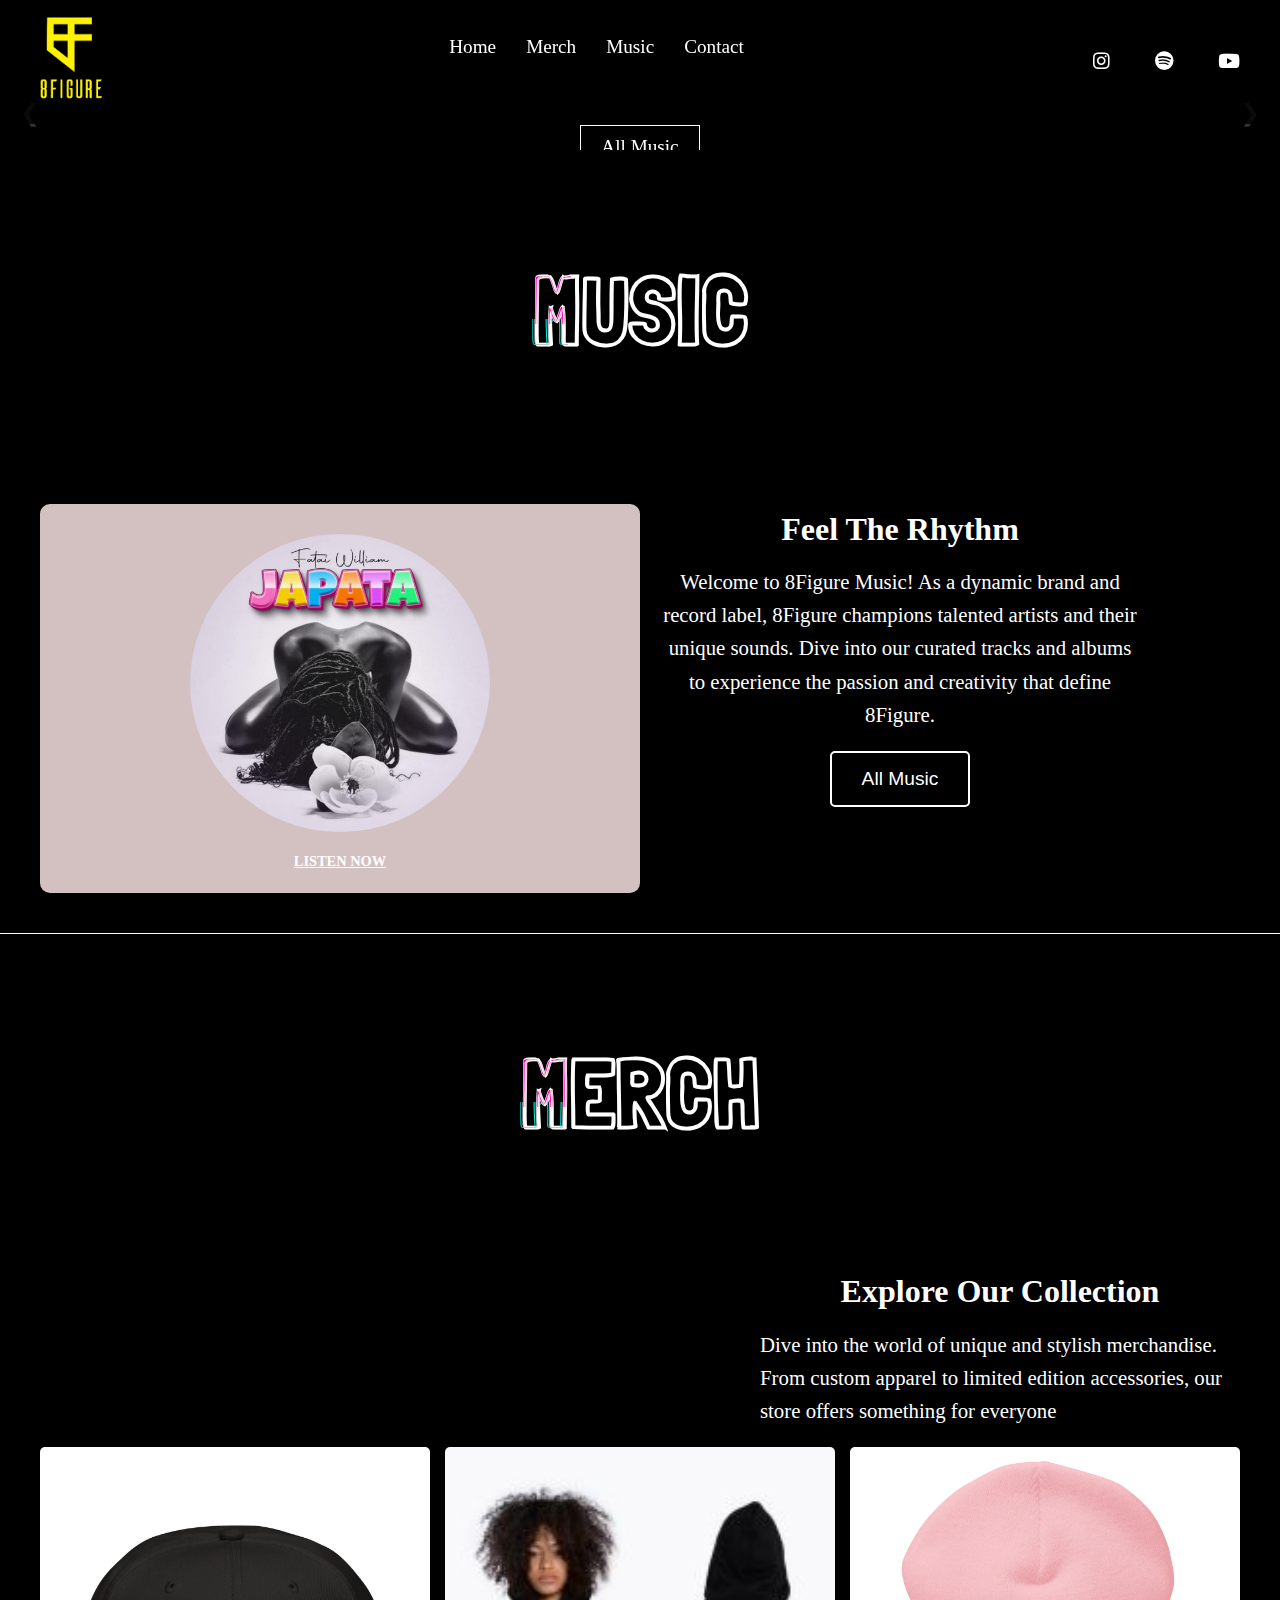
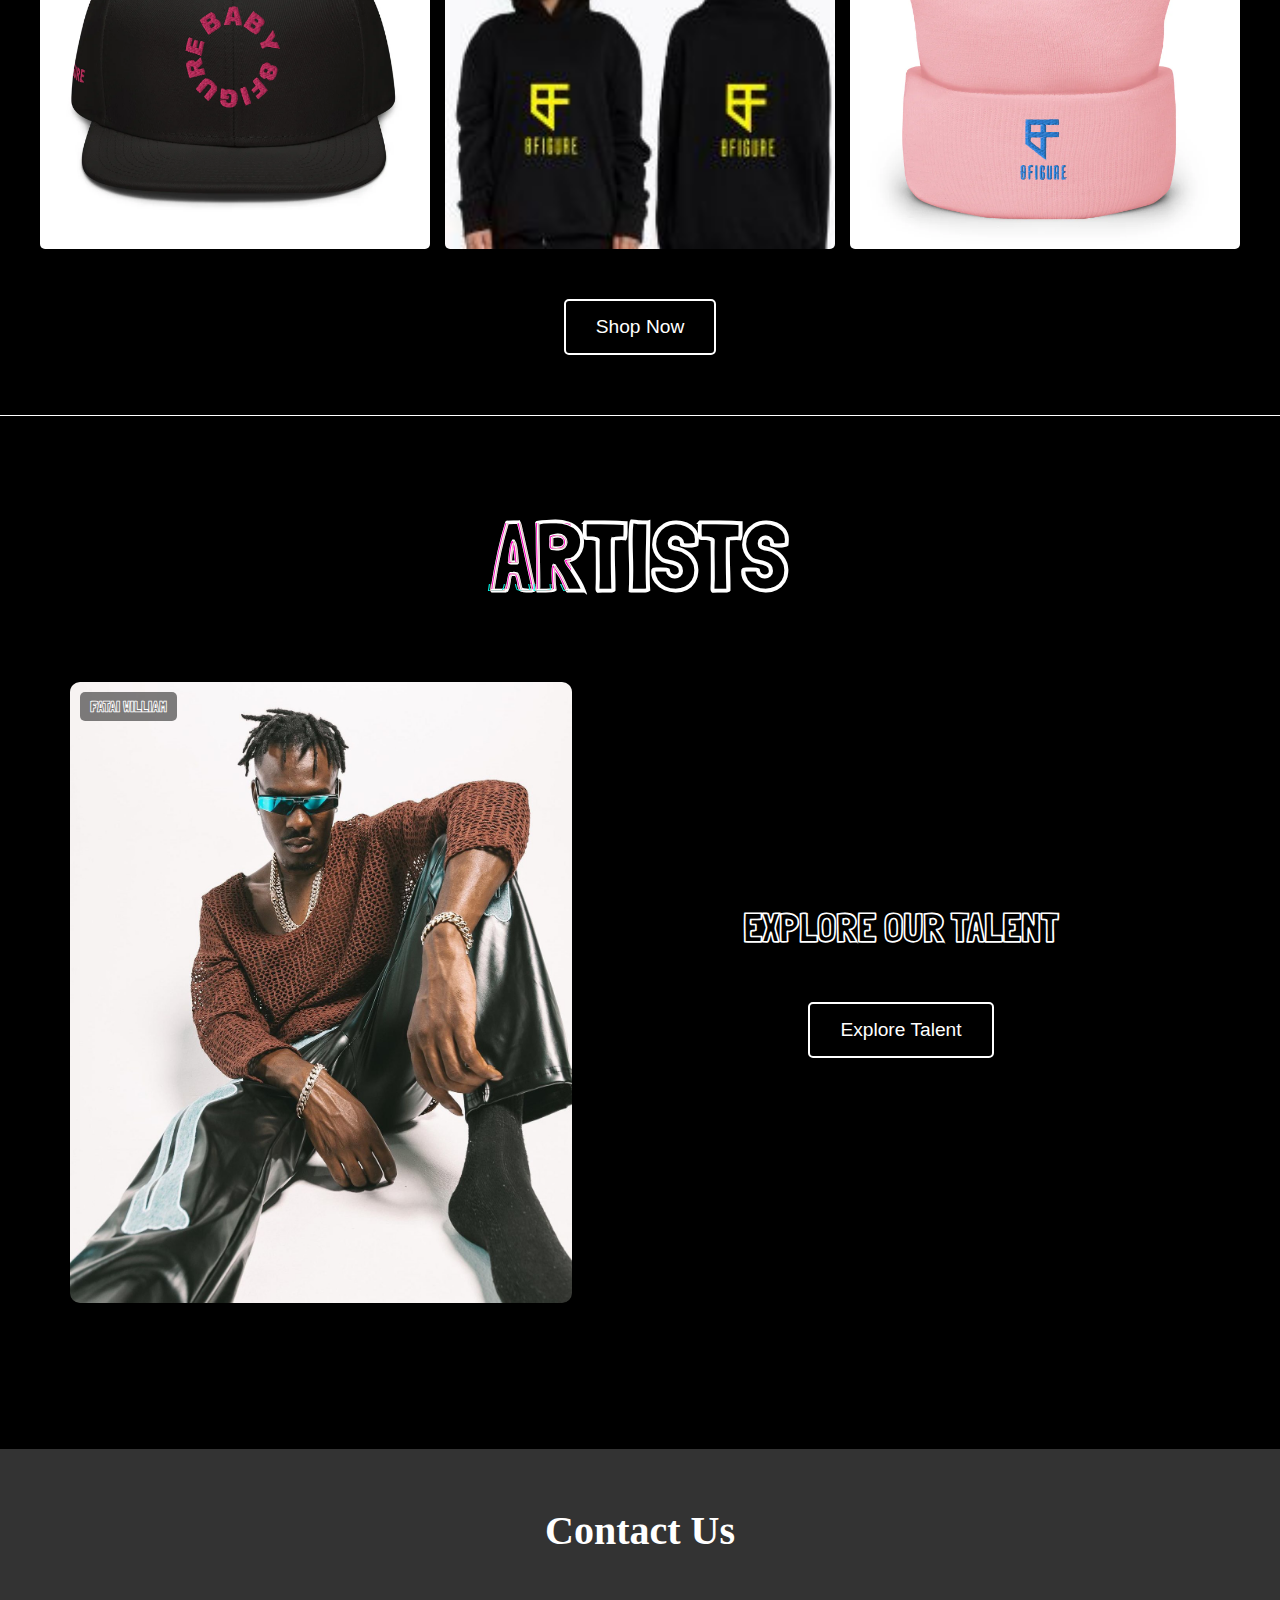
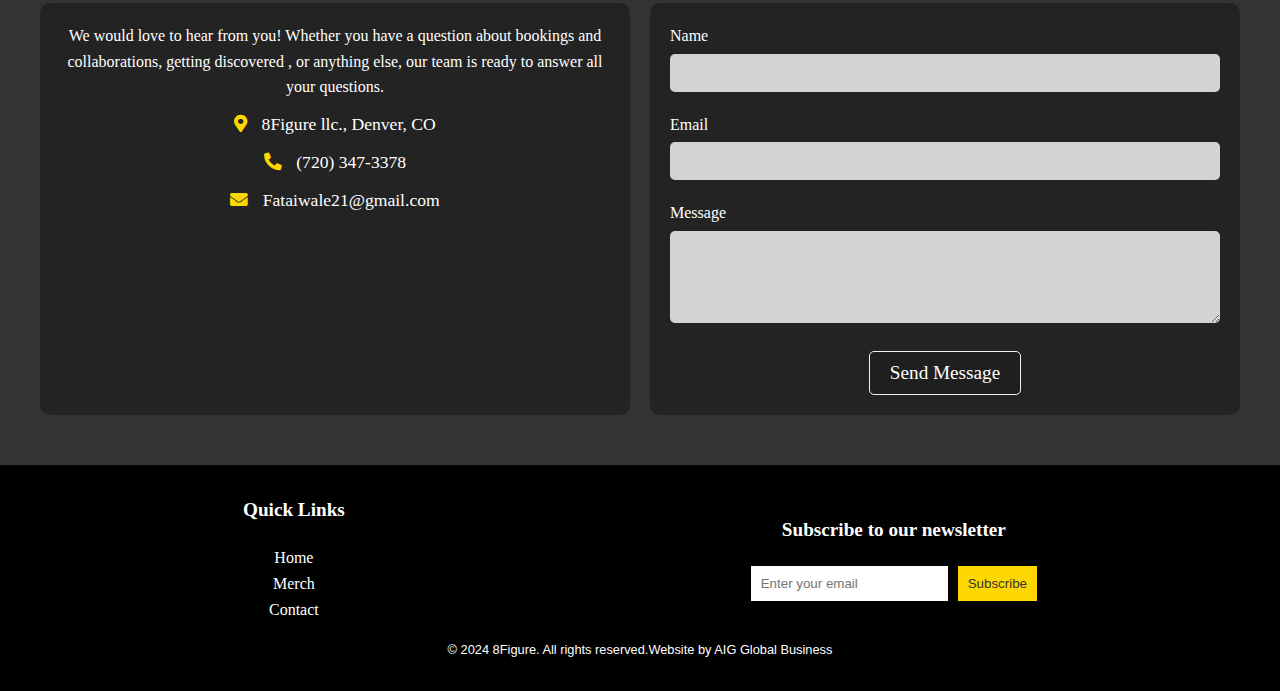
==== index.html @ 9a34e70b "change music item color" ====
<!DOCTYPE html>
<html lang="en">
<head>
    <meta charset="UTF-8">
    <meta name="viewport" content="width=device-width, initial-scale=1.0">
    <title>8Figure - Home</title>
    <link rel="stylesheet" href="https://cdnjs.cloudflare.com/ajax/libs/font-awesome/5.15.2/css/all.min.css"/>
    <link href="https://fonts.googleapis.com/css2?family=Londrina+Outline&display=swap" rel="stylesheet">

    <link rel="stylesheet" href="styles.css">
</head>
<body>
    <nav>
        <div class="logo">
            <img src="images/8 Figure_2nd Alternative Logo Vertical (Full).png" alt="8 Figure Logo">
        </div>
        <div class="openMenu" id="hamburger"><i class="fa fa-bars"></i></div>
        <ul class="mainMenu" id="nav-links">
            <li><a href="index.html">Home</a></li>
            <li><a href="https://8figuremerch.myshopify.com/">Merch</a></li>
            <li><a href="music.html">Music</a></li>
            <li><a href="#contact">Contact</a></li>
            <div class="closeMenu"><i class="fa fa-times"></i></div>
        </ul>
        <div class="social-icons">
            <a href="https://www.instagram.com/fataiwilliam/"><i class="fab fa-instagram"></i></a>
            <a href="https://open.spotify.com/artist/3qEkIPqShQZl3onm6eQwQH?si=Y4eeMEcQRDyzdEx_ZM0leg" target="_blank" title="Spotify"><i class="fab fa-spotify"></i></a>
            <a href="http://www.youtube.com/@fataiwilliam"><i class="fab fa-youtube"></i></a>
        </div>
    </nav>
    <Section id="carousel" >
        <div class="carousel">
            <div class="carousel-container">
                    <div class="carousel-slide">
                        <video autoplay loop muted playsinline>
                            <source src="images/Scriptfromago.mp4" type="video/mp4">
                            Your browser does not support the video tag.
                        </video>
                        <button class="action-btn"><a href="music.html">All Music</a> </button>
                    </div>
                <div class="carousel-slide">
                    <video autoplay loop muted playsinline>
                        <source src="images/Untitled video - Made with Clipchamp (5).mp4" type="video/mp4">
                        Your browser does not support the video tag.
                    </video>
                        <button class="action-btn"><a href="https://youtu.be/TqZQOqqexv0?si=0z_fxgLKIptgtbCY">Latest Hit</a></button>
                </div>
                <div class="carousel-slide">
                    <video autoplay loop muted playsinline>
                        <source src="images/japata.mp4" type="video/mp4">
                        Your browser does not support the video tag.
                    </video>
                        <button class="action-btn"><a href="https://youtu.be/DX9G54GTHCI?si=cDpNFeTnRbxmRZPm">People's Choice</a> </button> <!-- Example action button -->
                </div>
        </div>
        <button class="prev">&#10094;</button> <!-- Unicode for left arrow -->
        <button class="next">&#10095;</button> <!-- Unicode for right arrow -->
</Section>
<section id="music-preview" class="music-preview">
    <div class="glitch-con">
        <div class="glitch" data-text="Music">
            <h2 class="section-title">Music</h2>
        </div>
    </div>
    <div class="music-grid">
        <div class="music-item">
            <a href="https://ampl.ink/NG8BB" target="_blank">
                <img src="images/Japata-cover.png" alt="Cover 1">
            </a>
            <a href="https://ampl.ink/NG8BB" target="_blank">LISTEN NOW</a>
        </div>
        <div class="merch-text">
            <h2>Feel The Rhythm</h2>
            <p>Welcome to 8Figure Music! As a dynamic brand and record label, 8Figure champions talented artists and their unique sounds. Dive into our curated tracks and albums to experience the passion and creativity that define 8Figure. </p>
            <a href="https://linktr.ee/fataiwilliam"><button class="shop-btn">All Music</button></a>
        </div>
    </div>
</section>
<hr>
<section id="merch-preview" class="merch-preview">
    <div class="glitch-con">
        <div class="glitch" data-text="Merch">
            <h2 class="section-title">Merch</h2>
        </div>
    </div>
    <div class="merch-container">
        <div class="merch-video">
            <video src="images/8figure MErch (3).mp4" autoplay loop muted playsinline type="video/mp4" ></video>
        </div>
        <div class="merch-text">
            <h2> Explore Our Collection</h2>
            <p>Dive into the world of unique and stylish merchandise. From custom apparel to limited edition accessories, our store offers something for everyone</p>
            
        </div>
        <div class="merch-samples">
            <div class="merchsamples-container">
                <img src="images/Screenshot (1204).png" alt="">
                <img src="images//merch-cover2.jpg" alt="">
                <img src="images/Screenshot (1206).png" alt="">
            </div>
            <a href="https://8figuremerch.myshopify.com/"><button class="shop-btn">Shop Now</button></a>
            </a>
        </div>
    </div>
</section>
<hr>

<section id="gallery">
    <div class="glitch-con">
        <div class="glitch" data-text="Artists">
            <h2 class="section-title">Artists</h2>
        </div>
        <br>
        <div class="gallery-container">
            <div class="gallery-item">
                <a href="https://linktr.ee/fataiwilliam">
                    <img src="images/FataiImage1.jpg" alt="Fatai William">
                    <h3>Fatai William</h3>
                </a>
            </div>
            <div class="gallery-text">
                <H2>Explore Our Talent</H2>
                <a href="https://linktr.ee/fataiwilliam"><button class="shop-btn">Explore Talent</button></a>
            </div>
            <!--<div class="gallery-item">
                <a href="artist-profile-link2.html">
                    <img src="images/pexels-marcela-alessandra-789314-1885213.jpg" alt="Artist 2">
                    <h3>Camila</h3>
                </a>
            </div>
            <div class="gallery-item">
                <a href="artist-profile-link3.html">
                    <img src="images/pexels-eric-esma-302047-894156.jpg" alt="Artist 3">
                    <h3>Caleb</h3>
                </a>
            </div>
            <div class="gallery-item">
                <a href="artist-profile-link4.html">
                    <img src="images/pexels-wesleydavi-3778702.jpg" alt="Artist 4">
                    <h3>Maria</h3>
                </a>
            </div> -->
        </div>
    </div>
</section>



    <!--<section >
        <div class="glitch-con">
            <div class="glitch" data-text="Artists">
                <h2 class="section-title">Artists</h2>
            </div>
        </div>
        <div class="image1">
            <h4>Fatai William</h4>
            <img src="images/FataiImage1.jpg" alt="">
        </div>
    </section> -->
       <!-- <section id="events-preview">
            
                    <h2 class="section-title"> Upcoming Events</h2>
            </div>
            <div class="container">
                <div class="events-grid">
                    <div class="event-preview" style="background-image: url('images/event1.jpg');">
                        <div class="event-info">
                            <h3>To Be Announce..</h3>
                            <a href="#Contact" class="event-button">Get Notified</a>
                        </div>
                    </div>
                    <div class="event-preview" style="background-image: url('images/event2.jpg');">
                        <div class="event-info">
                            <h3>EP Release</h3>
                            <p class="event-date">Date: August 20, 2024</p>
                            <p class="event-location">Location: Downtown Denver</p>
                            <a href="#" class="event-button">Learn More</a>
                        </div>
                    </div>
                    <div class="event-preview" style="background-image: url('images/event3.jpg');">
                        <div class="event-info">
                            <h3>8Figure Fashion Show</h3>
                            <p class="event-date">Date: September 10, 2024</p>
                            <p class="event-location">Location: Central Park</p>
                            <a href="#" class="event-button">Learn More</a>
                        </div>
                    </div>
                    <div class="event-preview" style="background-image: url('images/event4.jpg');">
                        <div class="event-info">
                            <h3>Local Concert</h3>
                            <p class="event-date">Date: October 5, 2024</p>
                            <p class="event-location">Location: Stadium</p>
                            <a href="#" class="event-button">Learn More</a>
                        </div>
                    </div>
                </div>
            </div>
        </section>-->
      
     
   
        <section id="contact">
            <div class="contact-container">
                <h2 class="contact-title">Contact Us</h2>
                <div class="contact-content">
                    <div class="contact-details">
                        <p>We would love to hear from you! Whether you have a question about bookings and collaborations, getting discovered , or anything else, our team is ready to answer all your questions.</p>
                        <ul>
                            <li><i class="fas fa-map-marker-alt"></i> 8Figure llc., Denver, CO</li>
                            <li><i class="fas fa-phone-alt"></i> (720) 347-3378</li>
                            <li><i class="fas fa-envelope"></i> Fataiwale21@gmail.com</li>
                        </ul>
                    </div>
                    <form class="contact-form">
                        <div class="form-group">
                            <label for="name">Name</label>
                            <input type="text" id="name" name="name" required>
                        </div>
                        <div class="form-group">
                            <label for="email">Email</label>
                            <input type="email" id="email" name="email" required>
                        </div>
                        <div class="form-group">
                            <label for="message">Message</label>
                            <textarea id="message" name="message" rows="4" required></textarea>
                        </div>
                        <button type="submit" class="contact-btn">Send Message</button>
                    </form>
                </div>
            </div>
        </section>
        
    <footer>
        <div class="footer-content">
            <div class="footer-section">
                <h4>Quick Links</h4>
                <ul>
                    <li><a href="index.html">Home</a></li>
                    <!--<li><a href="menu.html">Music</a></li>-->
                    <li><a href="https://8figuremerch.myshopify.com/">Merch</a></li>
                    <!---<li><a href="gallery.html">Gallery</a></li> -->
                    <li><a href="#contact">Contact</a></li>
                </ul>
            </div>
            <!--<div class="footer-social">
                <h4>Follow Us</h4>
                <a href="https://www.instagram.com/fataiwilliam/"><i class="fab fa-instagram"></i></a>
                <a href="https://open.spotify.com/artist/3qEkIPqShQZl3onm6eQwQH?si=Y4eeMEcQRDyzdEx_ZM0leg" target="_blank" title="Spotify">
                  <i class="fab fa-spotify"></i>
                </a>
                <a href="http://www.youtube.com/@fataiwilliam"><i class="fab fa-youtube"></i></a> 
            </div>-->
            <div class="footer-section">
                <h4>Subscribe to our newsletter</h4>
                <form action="subscribe.php" method="post">
                    <input type="email" name="email" placeholder="Enter your email">
                    <button type="submit">Subscribe</button>
                </form>
            </div>
        </div>
        <div class="copyrights">
            <p>&copy; 2024 8Figure. All rights reserved.Website by AIG Global Business</p>
        </div>
    </footer>

        
        <style>
        .rotated {
            transform: rotate(360deg);
            transition: transform 0.6s ease-in-out;
        }
        </style>
        
    <script src="script.js"></script>

        
</body>
</html>
---- styles.css ----
* {
    margin: 0;
    padding: 0;
    box-sizing: border-box; /* Ensures padding doesn't affect overall width */
}


:root {
    --primary-color: rgb(0, 97, 224);   /* Main color for key elements */
    --secondary-color-1: rgb(0, 250, 233); /* Light accent color */
    --secondary-color-2: rgb(0, 187, 250); /* Mid-tone accent color */
    --secondary-color-3: #00FA94; /* Green accent color */
    --highlight-color: #011FFB; /* Standout elements */
    --background-color: #00FAE9; /* General background color */
    --text-color-light: #FFFFFF; /* Light text on dark backgrounds */
    --text-color-dark: #000000; /* Dark text on light backgrounds */
}



body {
    background:#000;
    color: var(--text-color-dark);
    font-family: 'Futura', sans-serif;
    margin: 0;
    padding: 0;
    max-width: 100%;
    height: 100%;
    position: relative;
    overflow-x: hidden; /* Prevent horizontal scrolling */
}

/*
body::before {
    content: '';
    position: fixed;
    top: 0;
    left: 0;
    width: 100%;
    height: 100%;
    background: linear-gradient(rgba(60, 25, 25, 10), rgba(60, 25, 35, 10));
    z-index: -1;
}
*/
.about-navbar nav {
    position: relative;
}


nav {
    background:rgba(0, 0, 0, 0.8) ;
    color: var(--text-color-light);
    padding: 10px 20px;
    display: flex;
    align-items: center;
    justify-content: space-between;
    position: absolute;
    width: 100%;
    top: 0;
    left: 0;
    z-index: 1000; /* Ensure it's above other content */
}


nav .logo img {
    width: 100px;
    height: auto;
}

nav .mainMenu {
    list-style: none;
    display: flex;
    align-items:center;
    padding: 0;

}
nav .mainMenu li {
    margin-bottom: 30px;
}
nav .mainMenu li a {
    padding: 10px 15px;
    color:var(--text-color-light);
    text-decoration: none;

}

nav .openMenu, nav .closeMenu {
    display: none;
    font-size: 2rem;
    cursor: pointer;
    
}

nav .social-icons a {
    
    margin: 0 20px;
    color: white;
    font-size: 1.2rem;
    display:inline-block
}

nav .mainMenu li a {
    font-family: 'Futura';
    font-weight: 500;
    font-size: 1.2rem;
    padding: 10px 15px;
    color: var(--text-color-light);
    text-decoration: none;
    background-color: transparent; /* Ensure background is transparent initially */
    transition: background-color 0.3s ease, color 0.3s ease; /* Smooth transition for background and color */
}

nav .mainMenu li a:hover, nav .mainMenu li a:focus {
    background-color: rgb(236, 236, 8); /* Dark green for hover */
    color: var(--text-color-light); /* Gold color for text on hover */
    cursor: pointer; /* Cursor changes to pointer to indicate clickable */
}

/* Adding focus style for accessibility */
nav .mainMenu li a:focus {
    outline: none;
    box-shadow: 0 0 0 3px rgba(255, 215, 0, 0.5); /* Gold focus ring */
}

/* Styling for social media icons */
nav .social-icons a {
    color: white;
    transition: color 0.3s ease;
}

nav .social-icons a:hover, nav .social-icons a:focus {
    color: #FFD700; /* Gold color on hover/focus */
    cursor: pointer;
}

/* Logo Styles */
.logo img {
    width: 43%;
    max-width: 200px;
    height: auto;
    animation: logoEntrance 2s ease-out;
}


@keyframes logoEntrance {
    from {
        transform: scale(0);
        opacity: 0;
    }
    50% {
        transform: scale(1.2);
        opacity: 0.5;
    }
    100% {
        transform: scale(1);
        opacity: 1;
    }
}

#carousel {
    font-family: 'Futura';
    height: 100%;
    background-color: rgba(0, 0, 0, 0.10);
}
.carousel {
    font-family: 'Futura';
    overflow: hidden;
    position: relative;
    width: 100%;
    height: 100%;
}

.carousel-container {
    height: 100%;
    display: flex;
    transition: transform 0.5s ease-in-out;
    will-change: transform;
    
}

.carousel-slide {
    flex: 0 0 100%;
    max-width: 100%;
    position: relative; /* Needed for positioning the buttons */
    display: flex;
    height: auto;
    flex-direction: column;
    align-items: center; /* Center the content horizontally */
    justify-content: center; /* Center the content vertically */
}

.carousel-slide video {
    width: 100%;
    vertical-align: middle;
}

.prev, .next {
    position: absolute;
    top: 75%;
    transform: translateY(-50%);
    cursor: pointer;
    background-color: rgba(0, 0, 0, 0.1);
    border: none;
    padding: 10px;
    font-size: 24px;
    color: #333;
}

.prev { left: 10px; }
.next { right: 10px; }

.action-btn {
    font-family: 'Futura';
    position: absolute;
    top: 70%;
    background-color: rgba(0, 0, 0, 0.3); /* Darker shade on hover */
    margin-top: 20px; /* Space between the video and the button */
    padding: 10px 20px;
    margin-bottom: 50px;
    font-size: 1.2rem;
    color: white;
    background-color: transparent;
    border: 1px solid white; /* Adding white border */
    border-radius: 0; /* Making the border square */
    cursor: pointer;
    transition: background-color 0.3s ease; /* Smooth transition for hover effect */
}
.action-btn:hover {
    background-color: rgba(0, 0, 0, 0.3); /* Darker shade on hover */
}
.action-btn a {
    color: #fff;
    text-decoration: none;
}

.button {
    font-family: 'Futura';
    background-color: rgba(0, 0, 0, 0.3); /* Darker shade on hover */
    margin-top: 20px; /* Space between the video and the button */
    padding: 10px 20px;
    margin-bottom: 50px;
    font-size: 2rem;
    font-weight: 600;
    text-align: center;
    font-family: 'Futura';
    color: white;
    background-color: transparent;
    border:1px solid white; /* Adding white border */
    border-radius: 0; /* Making the border square */
    cursor: pointer;
    transition: background-color 0.3s ease; /* Smooth transition for hover effect */
}

.button:hover {
    background-color: var(--color-quaternary);
    color: var(--color-secondary);
}

/* Music, Events, Merch Sections */
#welcome {
    font-family: 'Futura';
    background: rgba(0, 0, 0, 0.85); /* Adjusted for semi-transparency */
    text-align: left;
    padding: 50px 20px;
    color: var(--white);
}

.image1 img {
    height: auto;
    width: 100%;
    
}

#welcome h2 {
    text-align: center;
    font-size:2.5rem;
}
.glitch, .glow {
    color: #dfbfbf;
    position: relative;
    font-size: 7em;
    animation: glitch 5s 5s infinite;
    white-space: nowrap;
}

.glitch-con {
    font-family: "Londrina Outline", cursive;
    text-transform: uppercase;
    position: relative;
    width: auto;
    height: auto;
    margin: auto;
    margin-bottom: 6em;
    margin-top: 4em;
    text-align: center;
}

section .glitch-con h2.section-title {
    font-size: 100%;
    margin: 0;
    padding: 0;
  }
  
  @media (max-width: 1300px) {
    .glitch {
      font-size: 6em;
    }
  }
  @media (max-width: 1200px) {
    .glitch {
      font-size: 4em;
    }
  }
  @media (max-width: 414px) {
    .glitch {
      font-size: 3em;
    }
  }
  
  .glitch::before, .glitch::after {
    content: attr(data-text);
    position: absolute;
    top: 0;
    left: 0;
    width: 100%;
    height: 100%;
  }
  
  .glitch::before {
    left: 1px;
    text-shadow: -2px 0 rgb(255, 0, 195);
    clip: rect(24px, 550px, 90px, 0);
    animation: glitch-before 10s infinite linear alternate-reverse;
  }
  
  .glitch::after {
    left: -2px;
    text-shadow: -2px 0 var(--background-color);
    clip: rect(85px, 550px, 140px, 0);
    animation: glitch-after 2s infinite linear alternate-reverse;
  }
  
  @keyframes glitch-animation {
    0%, 100% {
      opacity: 1;
    }
    50% {
      opacity: 0.8;
    }
  }
  
  @keyframes glitch-before {
    0% {
      clip: rect(0, 9999px, 0, 0);
      transform: skew(0.2deg);
    }
    5% {
      clip: rect(0, 9999px, 85px, 0);
      transform: skew(0.2deg);
    }
    10% {
      clip: rect(0, 9999px, 145px, 0);
      transform: skew(0.2deg);
    }
    15% {
      clip: rect(0, 9999px, 75px, 0);
      transform: skew(0.2deg);
    }
    20% {
      clip: rect(0, 9999px, 100px, 0);
      transform: skew(0.2deg);
    }
    25% {
      clip: rect(0, 9999px, 70px, 0);
      transform: skew(0.2deg);
    }
    30% {
      clip: rect(0, 9999px, 50px, 0);
      transform: skew(0.2deg);
    }
    35% {
      clip: rect(0, 9999px, 90px, 0);
      transform: skew(0.2deg);
    }
    40% {
      clip: rect(0, 9999px, 40px, 0);
      transform: skew(0.2deg);
    }
    45% {
      clip: rect(0, 9999px, 80px, 0);
      transform: skew(0.2deg);
    }
    50% {
      clip: rect(0, 9999px, 30px, 0);
      transform: skew(0.2deg);
    }
    55% {
      clip: rect(0, 9999px, 60px, 0);
      transform: skew(0.2deg);
    }
    60% {
      clip: rect(0, 9999px, 70px, 0);
      transform: skew(0.2deg);
    }
    65% {
      clip: rect(0, 9999px, 60px, 0);
      transform: skew(0.2deg);
    }
    70% {
      clip: rect(0, 9999px, 100px, 0);
      transform: skew(0.2deg);
    }
    75% {
      clip: rect(0, 9999px, 50px, 0);
      transform: skew(0.2deg);
    }
    80% {
      clip: rect(0, 9999px, 40px, 0);
      transform: skew(0.2deg);
    }
    85% {
      clip: rect(0, 9999px, 20px, 0);
      transform: skew(0.2deg);
    }
    90% {
      clip: rect(0, 9999px, 70px, 0);
      transform: skew(0.2deg);
    }
    95% {
      clip: rect(0, 9999px, 50px, 0);
      transform: skew(0.2deg);
    }
    100% {
      clip: rect(0, 9999px, 0, 0);
      transform: skew(0.2deg);
    }
  }
  
  @keyframes glitch-after {
    0% {
      clip: rect(0, 9999px, 0, 0);
      transform: skew(-0.2deg);
    }
    5% {
      clip: rect(0, 9999px, 100px, 0);
      transform: skew(-0.2deg);
    }
    10% {
      clip: rect(0, 9999px, 90px, 0);
      transform: skew(-0.2deg);
    }
    15% {
      clip: rect(0, 9999px, 70px, 0);
      transform: skew(-0.2deg);
    }
    20% {
      clip: rect(0, 9999px, 60px, 0);
      transform: skew(-0.2deg);
    }
    25% {
      clip: rect(0, 9999px, 50px, 0);
      transform: skew(-0.2deg);
    }
    30% {
      clip: rect(0, 9999px, 80px, 0);
      transform: skew(-0.2deg);
    }
    35% {
      clip: rect(0, 9999px, 60px, 0);
      transform: skew(-0.2deg);
    }
    40% {
      clip: rect(0, 9999px, 40px, 0);
      transform: skew(-0.2deg);
    }
    45% {
      clip: rect(0, 9999px, 50px, 0);
      transform: skew(-0.2deg);
    }
    50% {
      clip: rect(0, 9999px, 30px, 0);
      transform: skew(-0.2deg);
    }
    55% {
      clip: rect(0, 9999px, 100px, 0);
      transform: skew(-0.2deg);
    }
    60% {
      clip: rect(0, 9999px, 70px, 0);
      transform: skew(-0.2deg);
    }
    65% {
      clip: rect(0, 9999px, 50px, 0);
      transform: skew(-0.2deg);
    }
    70% {
      clip: rect(0, 9999px, 20px, 0);
      transform: skew(-0.2deg);
    }
    75% {
      clip: rect(0, 9999px, 80px, 0);
      transform: skew(-0.2deg);
    }
    80% {
      clip: rect(0, 9999px, 60px, 0);
      transform: skew(-0.2deg);
    }
    85% {
      clip: rect(0, 9999px, 40px, 0);
      transform: skew(-0.2deg);
    }
    90% {
      clip: rect(0, 9999px, 70px, 0);
      transform: skew(-0.2deg);
    }
    95% {
      clip: rect(0, 9999px, 50px, 0);
      transform: skew(-0.2deg);
    }
    100% {
      clip: rect(0, 9999px, 0, 0);
      transform: skew(-0.2deg);
    }
  }
  
  .music-preview {
    padding: 20px;
    width: 100%;
    height: 100%;
    font-family: 'futura';
    line-height: 1.6;
    color: var(--text-color-light);
}

.music-container {
    display: flex;
    justify-content: space-between;
    align-items: center;
    gap: 20px;
    margin: 20px 20px;
    flex-wrap: wrap;
}

.music-grid {
    display: flex;
    flex-direction: row;
    gap: 20px;
    padding: 20px;
    text-align: center;
}

.music-item {
    position: relative;
    background-color:#d3c0c0 ;
    padding: 20px;
    border-radius: 10px;
    overflow: hidden;
    width: 50%;
    display: flex;
    flex-direction: column;
    align-items: center;
}

.music-item img {
    width: 100%;
    max-width: 300px; /* Adjust the maximum width as needed */
    height: auto;
    border-radius: 50%; /* Make the image round */
    transition: transform 0.3s ease-in-out;
}

.music-item img:hover {
    transform: scale(1.1);
}

.music-item a {
    
    color: var(--text-color-light); /* Gold color */
    text-decoration: underline;
    font-weight: 700;
    font-size: 0.9rem;
    margin-top: 10px; /* Add margin to the top of the link */
}

.music-item a:hover {
    text-decoration: underline;
}

.music-text2 {

    width: 45%;
    text-align: center;
}

.music-text2 h3 {

    font-weight: 700;
    font-size: 2rem;
    margin-bottom: 10px;
}

.music-text2 p {
    font-size: 1.3rem;
    text-align: justify;
}

@media (max-width: 786px) {
    .music-container {
        flex-direction: column;
    }
    .music-grid {
        flex-direction: column;
    }
    .music-item, .music-text2 {
        width: 100%;
    }
}

@media (max-width: 500px) {
    .music-container {
        flex-direction: column;
    }
    .music-grid {
        flex-direction: column;
    }
    .music-item, .music-text2 {
        width: 100%;
    }
    .music-text2 p {
        font-size: 1.1rem;
        text-align: center;
    }
    .action-btn2 {
        font-size: 1.1rem;
    }
    .music-item a {
        font-size: 1rem;
    }
}

.section-title {
    font-size: 2.5rem;
    margin-bottom: 20px;
    /* Gold color for the title */
}

/* Merchandise Preview Section*/

.merch-preview {
    padding: 20px;
    width: 100%;
    height: 100%;
    font-family: 'futura';
    line-height: 1.6;
    color: var(--text-color-light);
}
.merch-container {
    display: flex;
    justify-content: space-between;
    gap: 20px;
    margin: 20px 20px;
    flex-wrap: wrap;
}
.merch-video video, .merch-image img {
    border-radius: 8px;
}

.merch-video {
    width: 45%;
    height: auto;
}
.merch-video video {
    width: 100%;
}

.merch-image {
    width: 45%;
}
.merch-image img {
    width: 100%;
}
.merch-text {
    width: 40%;
}
.merch-text h2 {
    font-size: 2rem;
    margin-bottom: 10px;
    color: var(--text-color-light);
}

.merch-text p {
    font-size: 1.3rem;
}
.shop-btn {
    font-family: 'Futura', sans-serif;

    display: block;
    margin: 20px auto;
    padding: 15px 30px;
    font-size: 1.2rem;
    color: var(--text-color-light);
    background-color: transparent;
    border: 2px solid white;
    border-radius: 5px;
    cursor: pointer;
    transition: background-color 0.3s ease, color 0.3s ease;
}
a {
    text-decoration: none;
}

.shop-btn:hover {
    background-color: rgb(236, 236, 8);
    color:var(--text-color-light);
}


.merch-samples{
    font-family: 'Futura';
    width: 100%;
    height: auto;
}

.merchsamples-container {
    display: flex;
    justify-content: space-between;
    gap: 15px;
}


.merchsamples-container img {
    width: calc(33.3% - 10px);
    border-radius: 5px;
    margin-bottom: 30px;
}

.merch-samples .shop-btn a {
    font-family: 'Futura';
}

@media (max-width: 786px){
    .merch-preview {
        padding: 10px;
    }
    .shop-btn {
        padding: 10px 20px;
        font-size: 1.1rem;
    }
    .merch-container {
        flex-direction: column;
    }
    .merch-video, .merch-text, .merch-image {
        width: 100%;
    }
    .merch-text {
        text-align: center;
    }
    .merch-text p {
        font-size: 1.2rem;
    }
    .merch-text h2 {
        font-size: 1.6rem;
    }
    .merch-video video, .merch-image img {
        width: 100%;
    }
}
@media (max-width: 500px){
    .merch-text p{
        font-size: 1rem;
        margin-bottom: 10px;
    }
    .merch-samples{
        margin: 0;
        padding: 20px;
    }
    .merch-text h3 {
        font-size: 1.7rem;
        margin-bottom: 5px;
    }
}

.music {
    display: flex;
    flex-wrap: wrap;
    gap: 20px; /* Adjust the gap as needed */
    margin: 20px;
    justify-content: space-between;
}

iframe {
    flex: 1 1 45%; /* Iframe takes up 45% of the width */
    max-width: 100%;
}
hr {
    border: none;
    height: 0.2px;          /* Thickness */
    background-color: #fff; /* Color */
} 

#gallery {
    padding:20px;
    width: 100%;
}

.gallery-container {
    display: flex;
    justify-content: space-between;
    margin: 20px;
    padding: 20px;
    flex-wrap: wrap;
}

.gallery-item {
    width: 35%;
    height: 70%;
    flex: 1 1 calc(25% - 40px); /* Four items per row, adjust as needed */
    margin: 10px;
    position: relative; /* Add this to position the artist's name absolutely */
    overflow: hidden;
    border-radius: 10px;
    box-shadow: 0 4px 8px rgba(0, 0, 0, 0.2);
    transition: transform 0.3s ease;
}

.gallery-text {
    width: 55%;
    margin-top: 20%;
    text-align: center;
}
.gallery-item img {
    width: 100%;
    height: auto;
    display: block;
    transition: transform 0.3s ease;
}

.gallery-item:hover {
    transform: scale(1.05);
}

.gallery-item:hover img {
    transform: scale(1.1);
}

.gallery-item h3 {
    position: absolute;
    top: 10px;
    left: 10px;
    margin: 0;
    padding: 5px 10px;
    background: rgba(0, 0, 0, 0.5);
    color: white;
    font-size: 1rem;
    border-radius: 5px;
}

@media (max-width: 768px) {
    .gallery-item {
        flex: 1 1 calc(50% - 20px); /* Two items per row on smaller screens */
    }
    .gallery-text h2{
        font-size: 1.8rem;
    }
    .gallery-container{
        margin: 0;
    }
}

@media (max-width: 480px) {
    hr {
        border: none;
        height: 0.5px;          /* Thickness */
        background-color: #f9f2f2; /* Color */
    } 
    
    .gallery-container{
        padding: 0;
        margin-top: 20px;
    }
    .gallery-item {
        flex: 1 1 100%; /* One item per row on very small screens */
    }

    .gallery-text {
        display: none;
    }
    /*.gallery-item h3{
        font-size: 0.6rem;
        padding: 4px 6px;

    }
    .gallery-text h2{
        font-size: 1rem;
    }
    .gallery-text .shop-btn {
    margin: 10px auto;
    padding: 5px 10px;
    font-size: 0.8rem;
    }*/
    
}


.image1 {
    margin: 20px;
}
.image1 image {
    width: 100%;
}
.image1 h4{
    margin-bottom: 10px;
    text-align: center;
}


/* Media query for smaller devices */
@media (max-width: 768px) {
    .music {
        flex-direction: column; /* Stack items vertically on smaller screens */
    }
    .music-text, iframe {
        flex: 1 1 100%; /* Items take up 100% width on smaller screens */
    }
}
@media (max-width: 500px) {
    
    .music-text h3 {
        font-size: 1.6rem;
    
    }
    .music-text p {
        font-size:12px ;
        margin-top: 20px;
    }
}

/* Events Section Styles */
#events-preview {

    font-family: 'Futura';
    background: var(--secondary-color-2); /* Reddish color with 50% transparency */
    padding: 50px 20px;
    color: var(--text-color-dark);
}

#events-preview .container {
    max-width: 1200px;
    margin: 0 auto;
}

.events-grid {
    display: grid;
    grid-template-columns: repeat(2, 1fr);
    gap: 20px;
}

.event-preview {
    position: relative;
    background-size: cover;
    background-position: center;
    height: 300px;
    display: flex;
    align-items: flex-end;
    border-radius: 8px;
    overflow: hidden;
}

.event-info {
    padding: 20px;
    width: 100%;
    box-sizing: border-box;
}

.event-info h3 {
    margin: 0;
    font-size: 1.5rem;
    color: var(--text-color-dark);
}

.event-info .event-date, .event-info .event-location {
    margin: 5px 0;
    font-size: 1.2rem;
    color: #ccc; /* Light gray color for date and location */
}

.event-info .event-button {
    display: inline-block;
    background-color: var(--highlight-color); /* Deep Cyan */
    color: var(--text-color-light);
    text-decoration: none;
    padding: 10px 15px;
    border-radius: 5px;
    margin-top: 10px;
    transition: background-color 0.3s;
}

.event-info .event-button:hover {
    background-color: #FFCB9A; /* Sandy */
    color: #2C3531;
}

@media (max-width: 768px) {
    .events-grid {

        margin-bottom: none;
        text-align: center;
        grid-template-columns: 1fr; /* One column on smaller screens */
        gap: 10px; /* Reduce gap between items */
    }


    .event-preview {
        height: 250px; /* Reduce height of event preview */
    }

    .event-info {
        padding: 15px; /* Reduce padding inside event info */
    }

    .event-info h3 {
        margin-bottom: 20px;
        font-size: 1.2rem; /* Smaller font size for event title */
    }

    .event-info .event-date, .event-info .event-location {
        font-size: 1rem; /* Smaller font size for date and location */
    }

    .event-info .event-button {
        padding: 8px 12px; /* Reduce padding for button */
        font-size: 0.9rem; /* Smaller font size for button */
    }
}

@media (max-width: 480px) {
   
    .events-grid {
        gap: 10px;
    }

    .event-preview {
        height: 200px; /* Further reduce height of event preview */
    }

    .event-info h3 {
        font-size: 1rem; /* Smaller font size for event title */
    }

    .event-info .event-date, .event-info .event-location {
        font-size: 0.9rem; /* Smaller font size for date and location */
    }

    .event-info .event-button {
        padding: 6px 10px; 
        font-size: 0.8rem;
    }
}

#contact {
    line-height: 1.6;
    padding: 50px 20px;
    color: white;
    text-align: center;
    background-color: #333;
}

.contact-container {
    max-width: 1200px;
    margin: 0 auto;
}

.contact-title {
    font-family: 'Futura';
    font-size: 2.5rem;
    margin-bottom: 40px;
    color: #fff; /* Gold color for the title */
}

.contact-content {
    display: flex;
    flex-wrap: wrap;
    justify-content: space-between;
    gap: 20px;
}

.contact-details, .contact-form {
    font-family: 'Futura';
    flex: 1 1 calc(50% - 20px);
    padding: 20px;
    background: rgba(0, 0, 0, 0.3);
    border-radius: 10px;
}
.contact-details h3{
    margin-bottom: 10px;
    font-size: 2rem;
}

.contact-details ul {
    list-style: none;
    padding: 0;
}

.contact-details ul li {
    margin: 10px 0;
    font-size: 1.1rem;
}

.contact-details ul li i {
    margin-right: 10px;
    color: #FFD700; /* Gold icons */
}

.contact-form .form-group {
    margin-bottom: 20px;
    text-align: left;
}

.contact-form .form-group label {
    display: block;
    margin-bottom: 5px;
    color: #fff; /* Gold labels */
}

.contact-form .form-group input,
.contact-form .form-group textarea {
    width: 100%;
    padding: 10px;
    border: none;
    border-radius: 5px;
    background: rgba(255, 255, 255, 0.8);
    color: #333;
    font-size: 1rem;
}

.contact-form .form-group input:focus,
.contact-form .form-group textarea:focus {
    outline: none;
    background: rgba(255, 255, 255, 1);
}

.contact-btn {
    font-family: "Futura";
    background-color: rgba( 0, 0, 0, 0.1); /* Transparent background */
    border: 1px solid #f0efec; /* Gold border */
    color: #fff; /* Gold text */
    padding: 10px 20px; /* Padding for the button */
    font-size: 1.2rem; /* Font size */
    border-radius: 5px; /* Rounded corners */
    cursor: pointer; /* Pointer cursor on hover */
    transition: background-color 0.3s ease, color 0.3s ease; /* Smooth transition for hover effects */
}

.contact-btn:hover, .contact-btn:focus {
    background-color: #FFD700; /* Change background color on hover */
    color: black; /* Change text color on hover */
}

@media (max-width: 768px) {
    .contact-content {
        flex-direction: column;
    }
    .contact-details, .contact-form {
        flex: 1 1 100%;
    }
    
}



/* Music Page */

.music {
    display: flex;
    align-items: center;
    justify-content: space-between;
    text-align: center;
    font-size: 1.8rem;
    margin: 20px ;
    gap: 20px;
    flex-wrap: wrap;
}
/* General Reset */
* {
    margin: 0;
    padding: 0;
    box-sizing: border-box;
}
/* Music*/


#music h2 {
    font-family: 'Futura';
    font-weight: 900;
    font-size: 3rem;
    color: #333;
    text-align: center;
    margin: 20px 0;
    cursor: pointer; /* Changes cursor to a pointer to indicate it's clickable */
    transition: color 0.3s ease, transform 0.3s ease; /* Smooth transition for color and transform */
    background: linear-gradient(to right, #ff7e5f, #feb47b); /* Gradient background */
    -webkit-background-clip: text;
    color: transparent;
}


#music h2:hover {
    background: linear-gradient(to right, yellow, #2575fc); /* Change gradient on hover */
    -webkit-background-clip: text;
    color: transparent;
    transform: scale(1.1); /* Slightly enlarge the text on hover */
}

#music h2:active {
    background: linear-gradient(to right, #ff4e50, #f9d423); /* Change gradient when clicked */
    -webkit-background-clip: text;
    color: transparent;
    transform: scale(1.05); /* Slightly reduce the scale when clicked for a pressed effect */
}
.music p {
    font-family:'Futura';
    font-size: 1.2rem;
    line-height: 1.6;
    text-align: center;
    margin-bottom: 10px;
}
.merch {
    font-family: 'Futura';
    margin: 20px 40px;
}
/* Sections: Music, Events, Merch */
#events, #merch {
    padding: 20px;
    text-align: center;
    background-color: var(--teal-light); /* Light Teal for a softer background */
    color: var(--white); /* White text for good contrast */
    border-bottom: 3px solid var(--teal-dark); /* Dark Teal border for visual separation */
}

.videos h1 {
    background: rgba(0, 0, 0, 0.5); /* Adjusted for semi-transparency */
}
.videos iframe 
{
    width: 100%;
    height: 500px;
}

/* Sample Music Button */
.sample-music {
    font-family: 'Futura';
    font-weight: 600;
    background-color: rgba(0, 0, 0, 0.6);
    color: var(--color-quaternary);
    border: none;
    padding: 10px 20px;
    text-align: center;
    text-decoration: none;
    display: inline-block;
    font-size: 16px;
    text-align: center;
    margin: 10px 5px;
    cursor: pointer;
    border-radius: 5px;
}

.sample-music:hover {
    background-color: var(--color-quaternary);
    color: var(--white);
}

/* Footer */
footer {
    background: #000;
    color: white;
    text-align: center;
    padding: 20px 0;
}

.footer-content {
    display: flex;
    justify-content: space-around;
    align-items: center;
    max-width: 1200px;
    margin: auto;
}
.footer-section {
    margin: 10px;
    line-height: 1.6;
    font-family: 'Futura';
}

.footer-section h4 {
    margin-bottom: 20px;
    font-size: 1.2rem;

}

.footer-social a {
    font-size: 1.5rem;
    color:#fff;
    padding: 10px;
}
.footer-social p {
    margin-top: 8px;
}
.footer-social a:hover {
    background-color:#333;

}

.footer-social h4 {
    font-size: 1.3rem;
}

.footer-section ul {
    list-style: none;
    padding: 0;
}

.footer-section ul li a {
    color:#fff;
    text-decoration: none;
    transition: color 0.3s;
}

.footer-section ul li a:hover {
    color: #FFD700; /* Bright yellow for hover effect */
}

.footer-section form {
    display: flex;
    justify-content: center;
    gap: 10px;
}

.footer-section input, .footer-section button {
    padding: 10px;
    border: none;
    outline: none;
}

.footer-section button {
    background-color: #FFD700; /* Bright yellow background for button */
    cursor: pointer;
    color: #333; /* Dark text for button */
}

.footer-section button:hover {
    background-color: #FFA500; 
}

.copyrights p {
    color: #fff;
    font-size: 0.8rem;
    text-align: center;
    padding: 10px 0;
}

/* Social Media Icons */
.social-media a {
    color: var(--white);
    margin-left: 10px;
    font-size: 20px;
}

.social-media a:hover {
    color: var(--quinary-green);
}

/*
#about-body {
    background-image: url(images/aboutbackground.jpg);
    position: right center;
    background-size: cover;
    background-repeat: no-repeat;
    background-attachment: fixed;
}

.about-container {
    font-family: 'Futura';
    margin: 20px;

    position: relative;
    width: 100%;
    height: 100vh;
    display: flex;
    justify-content: space-around;
    align-items: center;
    color: #ffffff;
    text-shadow: 0 1px 3px rgba(0,0,0,0.4); /* Enhances text readability */


.content-box {
    background-color: rgba(0, 0, 0, 0.9); /* Semi-transparent background */
    padding: 20px;
    border-radius: 8px;
    width: 50%; /* Adjust based on content */
    max-width: 600px; /* Keeps the content box from becoming too wide on larger screens */
    text-align: center;
}

.biography {
    font-family: 'Futura';
    line-height: 1.6;
    font-size: 1.2rem;
}
.about-page {
    background-image: none;
    background-color: #000;
}
.about-container img {
    width:90%;
    height: auto;
    margin-left: 20px;
    border-radius: 3px;
}

#about-body h1 {
    font-size: 2.5rem;
    font-weight: bold;
    color: #ffffff;
    text-shadow: 0 2px 4px rgba(0,0,0,0.5);
}
#about-body p {
    text-align: left;
    font-size: 1.2rem;
    line-height: 1.6;
    color: #ffffff;
    text-shadow: 0 2px 4px rgba(0,0,0,0.5);
}

.about-button {
    background-color: #ffffff;
    color: #000000;
    padding: 10px 20px;
    border: none;
    transition: background-color 0.3s, color 0.3s;
}

.button:hover {
    background-color: #000000;
    color: #ffffff;
}

#career-highlights {
    color: #000;
    background: rgba(255, 255, 255, 0.1);
    padding: 50px 0;
    font-family: 'Arial', sans-serif;
}

.container {
    width: 90%;
    margin: 0 auto;
    max-width: 1200px;
}

h2 {
    color: #fff;
    text-align: center;
    font-size: 2.5em;
    margin-bottom: 50px;
}

.timeline {
    position: relative;
    padding: 0;
    list-style: none;
}

.timeline-item {
    display: flex;
    justify-content: flex-start;
    margin-bottom: 50px;
}

.timeline-icon {
    position: relative;
    display: flex;
    align-items: center;
    justify-content: center;
    flex: 0 0 40px;
    height: 40px;
    background-color: #014034;
    color: white;
    border-radius: 50%;
    font-size: 20px;
}

.timeline-content {
    color: #fff;
    background: rgba(255, 123, 0, 0.1);
    padding: 20px;
    border-radius: 6px;
    box-shadow: 0 3px 15px rgba(0,0,0,0.1);
    margin-left: 20px;
    position: relative;
}
.timeline-content h3 {
    margin-bottom: 5px;
    font-size: 1.6rem;
}

.timeline-content:before {
    content: '';
    position: absolute;
    left: -10px;
    top: 20px;
    width: 0;
    height: 0;
    border-style: solid;
    border-width: 10px 10px 10px 0;
    border-color: transparent white transparent transparent;
}

.date {
    display: block;
    margin-top: 10px;
    color: #777;
    font-style: italic;
}

.gallery-section {
    padding: 2rem;
    background-color: #f8f8f8; /* Light grey background */
    text-align: center;
}

.gallery-title {
    font-size: 2rem;
    color: #333;
    margin-bottom: 1rem;
}

.gallery-grid {
    display: grid;
    grid-template-columns: repeat(auto-fill, minmax(200px, 1fr));
    gap: 1rem;
    padding: 1rem;
}

.gallery-item img {
    width: 100%;
    height: auto;
    border-radius: 8px; /* Optional: adds rounded corners to the images */
    box-shadow: 0 4px 8px rgba(0,0,0,0.1); /* Optional: adds subtle shadow */
    transition: transform 0.3s ease-in-out; /* Optional: adds zoom effect on hover */
}

.gallery-item img:hover {
    transform: scale(1.05); /* Zooms in the image slightly on hover */
}

.discovery-section {
    padding: 2rem;
    background-color: #fff; /* White background for a clean look */
    color: #333; /* Dark text for readability */
    text-align: left;
    font-family: 'Futura', sans-serif;
}

.discovery-title {
    font-size: 2.5rem;
    margin-bottom: 1.5rem;
    color: #000;
}

.discovery-text {
    font-size: 1.2rem;
    line-height: 1.6;
    margin-bottom: 1rem;
}

/* Press Release */

/* Press Releases Section Styling */
.press-releases {
    background-color: rgba(0, 0, 0, 0.10);
    padding: 20px;
}

.press-releases .container {
    max-width: 1200px;
    margin: 0 auto;
    padding: 20px;
}

.press-releases .section-title {
    font-size: 2rem;
    text-align: center;
    color: #da9656;
}

.press-releases .press-release {
    margin-bottom: 20px;
    padding: 15px;
    background: rgba(255, 123, 0, 0.3);
    box-shadow: 0 2px 5px rgba(173, 171, 171, 0.1);
}

.press-releases .release-title {
    font-size: 1.5rem;
    color: #014034; /* Dark green for contrast */
}

.press-releases .release-date {
    font-style: italic;
    color: #666;
}

.press-releases .release-summary {
    font-size: 1rem;
    line-height: 1.5;
    color: #fff;
}

.press-releases .read-more {
    display: inline-block;
    padding: 10px 15px;
    background-color: #014034;
    color: #fff;
    text-decoration: none;
    border-radius: 5px;
    transition: background-color 0.3s ease;
}

.press-releases .read-more:hover {
    background-color: #012d26;
}

.hero-container {
    position: relative;
    width: 100%;
    height: 100vh;
}

.hero-image {
    width: 100%;
    height: auto;
    object-fit: cover; /* Ensures the image covers the div without being stretched */
    position: absolute;
    top: 50%;
    left: 50%;
    transform: translate(-50%, -50%);
}

.hero-text {
    background-color: rgba(0, 0, 0, 0.1);
    padding: 5px;
    font-size: 1.5rem;
    position: absolute;
    top: 50%;
    left: 50%;
    transform: translate(-50%, -50%);
    color: white;
    text-align: center;
    z-index: 10; /* Keeps the text above the image */
    width: 100%; /* Ensures text is centered */
}

header .tagline {
    background-color: rgba(0, 0, 0, 0.5);
    padding: 20px;
    font-size: 2rem;
}

.biography, .timeline, .media-gallery, .discography, .press, footer {
    padding: 20px;
    text-align: center;
}

.social-links a {
    margin: 0 10px;
    font-size: 2rem;
}

/* Responsive adjustments for better viewing on smaller devices */

img {
    max-width: 100%;
    height: auto;
}

@media (max-width: 800px) {


    .merch, .music {
        margin: 20px;
    }
    
  }

  @media (max-width: 500px) {
    .prev, .next {
        top: 60%;
    }
 
    .action-btn {
        top: 60%;
    }
  }

  @media (max-width: 600px) {
    nav {
        position: relative; /* Change to relative positioning */
    }
    
    .gallery-grid {
        grid-template-columns: repeat(auto-fill, minmax(150px, 1fr));
    }
    .carousel-slide video {
        height: 100vh; /* Ensure video takes up full viewport height */
        width: 100%; /* Ensure video takes up full width */
        object-fit: cover; /* Ensure video covers the entire area */
    }

}

@media (max-width: 400px) {
    .gallery-grid {
        grid-template-columns: 1fr; /* Stacks images on very small screens */
    }
    
    .carousel-slide video {
        height: 55vh; /* Ensure video takes up full viewport height */
        width: 100%; /* Ensure video takes up full width */
        object-fit: cover; /* Ensure video covers the entire area */
    }
}


  .intro-section {
    text-align: center;
    padding: 50px;
    background: #f0f0f0; /* Adjust according to your preference */
}

.button-container {
    display: flex;
    justify-content: center;
    gap: 20px; /* Adjusts the space between the buttons */
    margin-top: 20px;
}

.button-container button, .button-container .artist-dropdown {
    padding: 10px 20px;
    background-color: #000;
    color: #fff;
    border: none;
    border-radius: 5px;
    cursor: pointer;
}

.button-container .artist-dropdown select {
    padding: 10px 20px;
    background-color: #000;
    color: #fff;
    border: none;
    border-radius: 5px;
    cursor: pointer;
}

.button-container button:hover, .button-container .artist-dropdown select:hover {
    background-color: #555;
}

.artist-dropdown {
    position: relative;
    display: flex;
}

.intro-section h1, .intro-section p {
    color: #333;
}


/* Music Page */
.music-body::before {
    background-image: none;
    background-color:#6b8888 ;
    background-size: cover;
    background-repeat: no-repeat;
}

#music-body nav {
    background-color: rgba( 0, 0, 0, 10);
    position: relative;
}


.music-section {
    text-align: center;
    padding: 20px;
}


.music-main img{
    width: 100%;
    height: auto;
}


.music-main1 {
    padding: 20px;
    color: #000;
    text-align: center;
    margin-top: 40px;
    margin-bottom: 40px;
}

.music-grid1 {
    display: flex;
    flex-wrap: wrap;
    justify-content: center;
    gap: 20px;
}

.music-item1 {
    color: #FFF;
    font-family: 'Futura';
    position: relative;
    padding: 20px;
    border-radius: 10px; /* Make the container have rounded corners */
    overflow: hidden;
    width: calc(25% - 20px); /* Four items per row */
    display: flex;
    flex-direction: column;
    align-items: center;
}
.music-main1 h2{
    font-family: "Londrina Outline", cursive;
    font-weight: 900;
    font-size: 3rem;
}
.music-item1 img {
    width: 100%;
    height: 100%;
    max-width: 200px; /* Adjust the maximum width as needed */
    height: auto;
    border-radius: 50%;
    border: 1px solid #fff;
    transition: transform 0.3s ease-in-out;
    object-fit: cover;
    object-position: center;
}

.music-item1 img:hover {
    transform: scale(1.1);
}

.music-item1 p {
    margin: 10px 0 5px;
    font-size: 1.2rem;
    font-weight: bold;
}

.listen-now1 {
    color: #fff; /* Gold color */
    text-decoration: underline;
    font-size: 1rem;
    margin-top: 5px;
}

@media (max-width: 1024px) {
    .music-item1 {
        width: calc(33.33% - 20px); /* Three items per row on medium screens */
    }
}

@media (max-width: 768px) {
    .music-item1 {
        width: calc(50% - 20px); /* Two items per row on smaller screens */
    }
}

@media (max-width: 500px) {
    
    .music-main1 h2{
        font-weight: 900;
        font-size: 2.5rem;
    }
    .music-item1 a{
        font-size: 0.8rem;
    }
    .music-item1 p{
        font-size: 1rem;
    }
    .music-item1 {
        width: calc(50% - 10px); /* Two items per row on smaller screens */
    }
}


/*.music-section h2 {
    font-family: 'Futura';
    color: #fff;
    font-weight: 900;
    margin-bottom: 30px;
}*/

.albums, .singles .videos {
    background-color: rgba( 0, 0, 0, 0.1);
    display: flex;
    justify-content:space-evenly;
    align-items: center;
    gap: 20px;
    padding: 40px;
    flex-wrap: wrap;
}
.album, .single {
    background-color: #000;  /* White background to blend with Spotify's default theme */
    padding: 10px;
    box-shadow: 0 4px 6px rgba( 0, 0, 0, 0.5);  /* Soft shadow for depth */
    border-radius: 8px;  /* Rounded corners for a softer look */
}

.album h3, .video h3, .single h3 {
    margin: 5px 0;
    color: #000;
}

.music-video-section {
    text-align: center;
    padding: 40px 20px;
    background-color: #f0ebeb1a;  /* A slightly different background for visual separation */
}

.music-video-section h2 {
    font-family: 'Futura';
    color: #fff;
    margin-bottom: 20px;
}

.videos {
    display: flex;
    justify-content: space-between;
    gap: 20px;
    flex-wrap: wrap;
    text-align: center;
}

.video {
    background-color: #000;
    padding: 15px;
    margin-bottom: 20px;
    border-radius: 8px;
    box-shadow: 0 4px 6px rgba(0,0,0,0.1);
    width: 100%; /* Responsive width */
    max-width: 560px; /* Maximum width to contain video size */
}

.video iframe {
    width: 100%; /* Responsive video width */
    height: 315px; /* Standard height for maintaining aspect ratio */
}

.video p {
    color: #666;
    font-size: 1rem;
    margin-top: 10px;
}




/* Artists Profile*/



.artist-profile {
    padding: 40px 20px;
    background-color: rgba(0, 0, 0, 0.1); /* Light transparent background */
    color: white;
    font-family: 'Futura', sans-serif;
    text-align: left;
}

.artist-container {
    display: flex;
    flex-wrap: wrap;
    justify-content: center;
    align-items: flex-start;
    gap: 20px;
}

.artist-image-slider {
    width: 300px;
    max-width: 100%;
    position: relative;
    overflow: hidden;
    border-radius: 50%;
}

.slides img {
    width: 100%;
    display: none;
}

.slides img:first-child {
    display: block;
}

.artist-details {
    max-width: 600px;
    flex: 1;
}

.artist-details h2 {
    font-size: 2.5rem;
    margin-bottom: 20px;
}

.artist-details p {
    font-size: 1.1rem;
    line-height: 1.6;
    margin-bottom: 20px;
}

.artist-details h3 {
    font-size: 2rem;
    margin-top: 30px;
    margin-bottom: 10px;
}

.artist-details ul {
    list-style: none;
    padding: 0;
}

.artist-details ul li {
    font-size: 1.1rem;
    margin-bottom: 10px;
}

.artist-details ul li a {
    color: #FFD700; /* Gold color */
    text-decoration: underline;
    transition: color 0.3s ease;
}

.artist-details ul li a:hover {
    color: #FFF;
}

.social-links {
    display: flex;
    flex-wrap: wrap;
    gap: 10px;
    margin-top: 20px;
}

.social-links a {
    color: #FFD700; /* Gold color */
    text-decoration: none;
    font-size: 1.2rem;
    transition: color 0.3s ease;
}

.social-links a:hover {
    color: #FFF;
}

.booking-btn {
    display: inline-block;
    margin-top: 20px;
    padding: 10px 20px;
    font-size: 1.2rem;
    color: white;
    background-color: transparent;
    border: 1px solid #FFD700; /* Gold border */
    border-radius: 5px;
    cursor: pointer;
    text-decoration: none;
    transition: background-color 0.3s ease, color 0.3s ease;
}

.booking-btn:hover {
    background-color: #FFD700;
    color: black;
}

@media (max-width: 768px) {
    .artist-container {
        flex-direction: column;
        align-items: center;
    }

    .artist-details {
        text-align: center;
    }
}


@media (max-width: 768px) {

  /* Navbar Section */
nav .mainMenu { display: none; }
nav .openMenu { display: block; }
nav .social-icons { display: none; }
.mainMenu {
    position: fixed;
    top: 0;
    left: 0;
    width: 100%;
    height: 100vh;
    background-color: rgba(0, 0, 0, 0.85); /* Semi-transparent black background */
    display: flex;
    flex-direction: column;
    justify-content: center;
    align-items: center;
    transform: translateY(-100%);
    transition: transform 0.3s ease-in-out;
}

nav .mainMenu.expanded {
    display: flex;
    flex-direction: column;
    width: 100%;
    transform: translateY(0);
    position: absolute;
    top: 20px; /* Height of the nav bar */
    left: 0;
    background: #000;
}
nav .logo img {
    width: 65px;
}
nav .closeMenu {
    display: block;
    position: absolute;
    top: 10px;
    right: 20px;
}

/* Main Section */
.action-btn {
    top: 63%;
}


.events-grid {
    grid-template-columns: 1fr; /* Stack events on smaller screens */
}
/* Merch Section */

.merch, .music {
    margin: 20px;
}

#welcome p{
    padding: 20px;
    font-size: 1.1rem;
}
    /* Footer Section */
    .footer-content {
        flex-direction: column;
        align-items: stretch;
    }

/* About Page */
.hero-image {
    height: 100vh;
    object-fit: cover;
}
.biography p, .timeline h2, .media-gallery h2, .discography h2, .press p {
    padding: 10px;
}

    .timeline-item {
        flex-direction: column;
        align-items: center;
    }
    .timeline-icon {
        font-size: 30px;
        margin-bottom: 20px;
        flex: 0 0 30px; /* Adjusted to smaller size for better fit */
        height: 30px; /* Keep it proportional */
        padding: 10px
    }
    
    .timeline-content {
        margin-left: 0;
        text-align: center;
    }
    
    .timeline-content:before {
        content: none;
    }
    /* Music Page */
    
    .videos {
        flex-direction: column;
    }
    .albums, .singles {
        flex-direction: column;
        align-items: center;
    }
    
}
@media (max-width: 480px) {

    
  /* Navbar Section */
nav .mainMenu { display: none; }
nav .openMenu { display: block; }
nav .social-icons { display: none; }
.mainMenu {
    margin-top: 0;
    position: fixed;
    top: 0;
    left: 0;
    width: 100%;
    height: 100vh;
    background-color: rgba(0, 0, 0, 0.85); /* Semi-transparent black background */
    display: flex;
    flex-direction: column;
    justify-content: center;
    align-items: center;
    transform: translateY(-100%);
    transition: transform 0.3s ease-in-out;
}

nav .mainMenu.expanded {
    display: flex;
    flex-direction: column;
    width: 100%;
    transform: translateY(0);
    position: absolute;
    top: 20px; /* Height of the nav bar */
    left: 0;
    background: #000;
}
nav .logo img {
    width: 65px;
}
nav .closeMenu {
    display: block;
    position: absolute;
    top: 10px;
    right: 20px;
}

    .action-btn {
        top: 56%;
    }
    
    .logo {
        max-width: 120px; /* Even smaller logo for mobile screens */
    }
    #hero h1 {
        font-size: 1.5rem;
    }

    #hero p {
        font-size: 0.9rem;
    }
    .footer-content {
        flex-direction: column;
        align-items:stretch;
    }
    h2 {
        font-size: 2em; /* Slightly smaller font size for the heading */
    }
    .timeline-icon {
        font-size: 16px; /* Smaller icon size */
    }
    #about-body h1 {
        font-size: 1rem;
    }
}
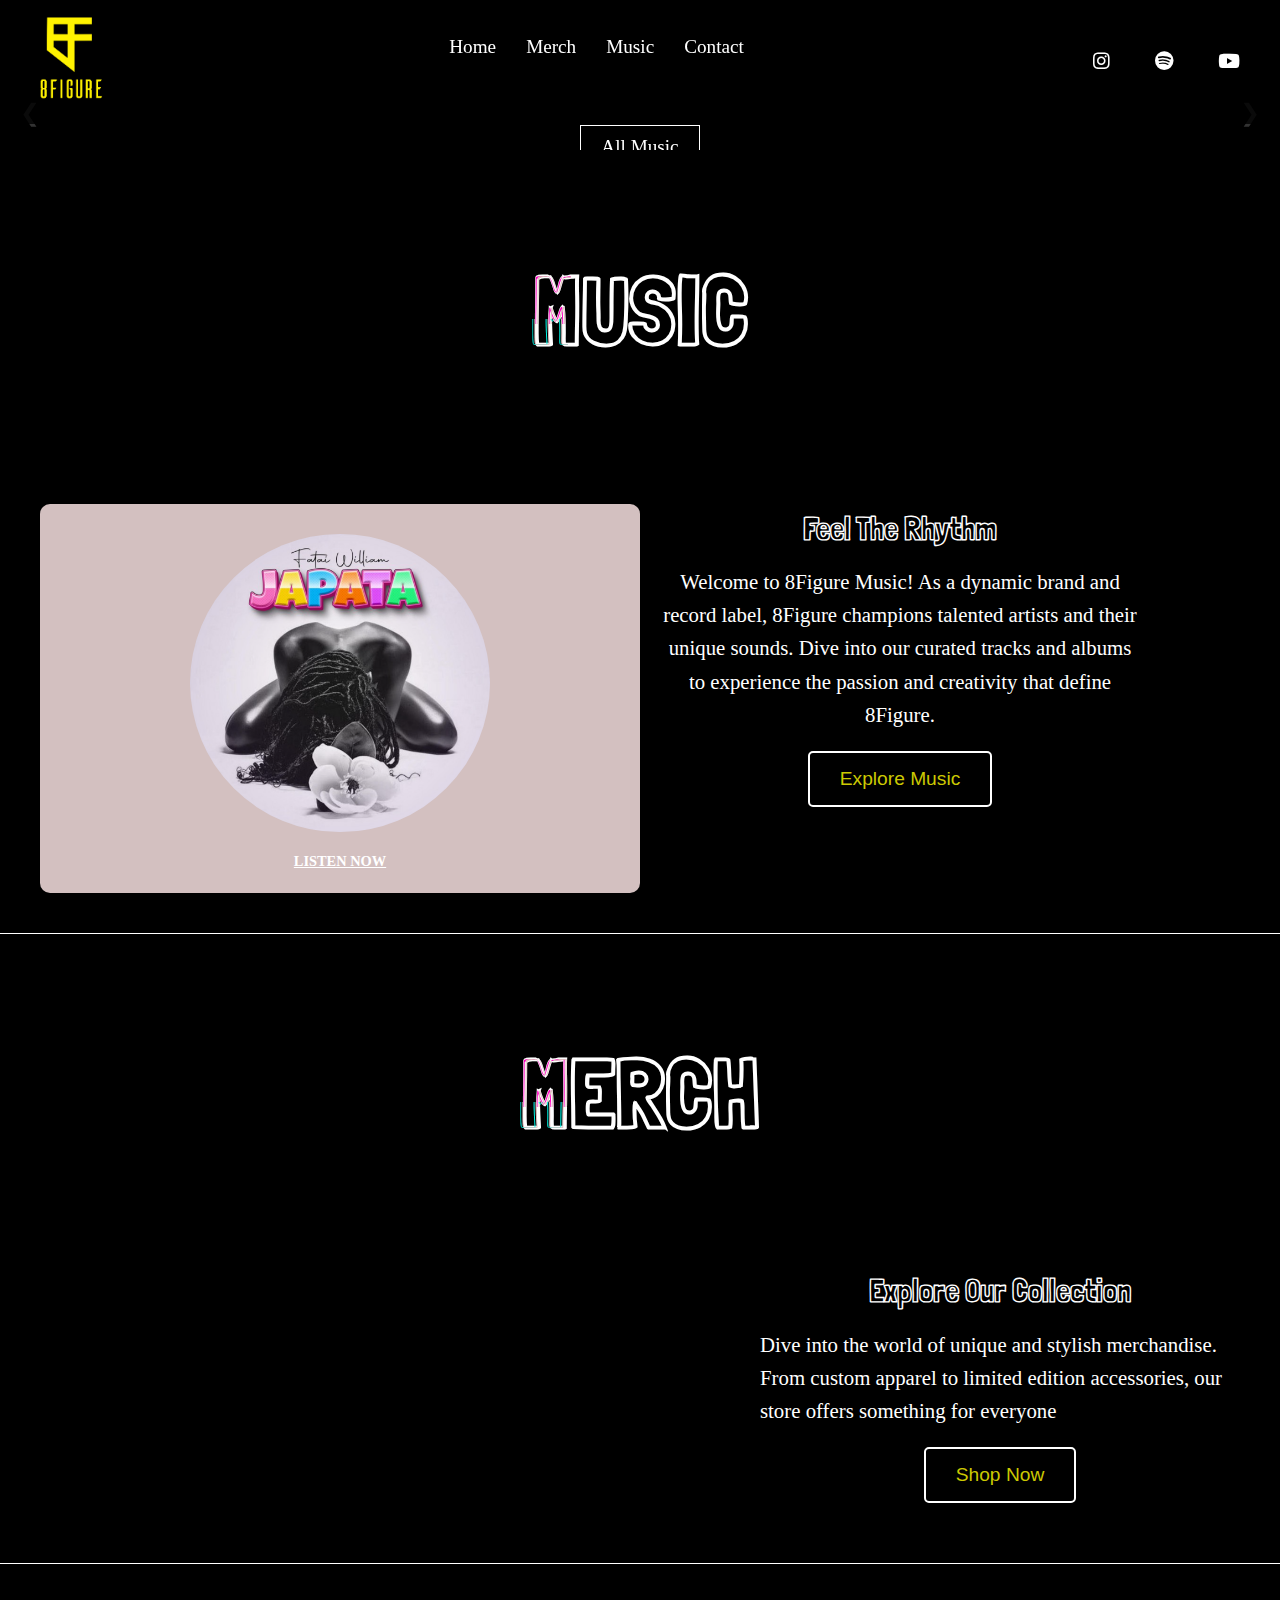
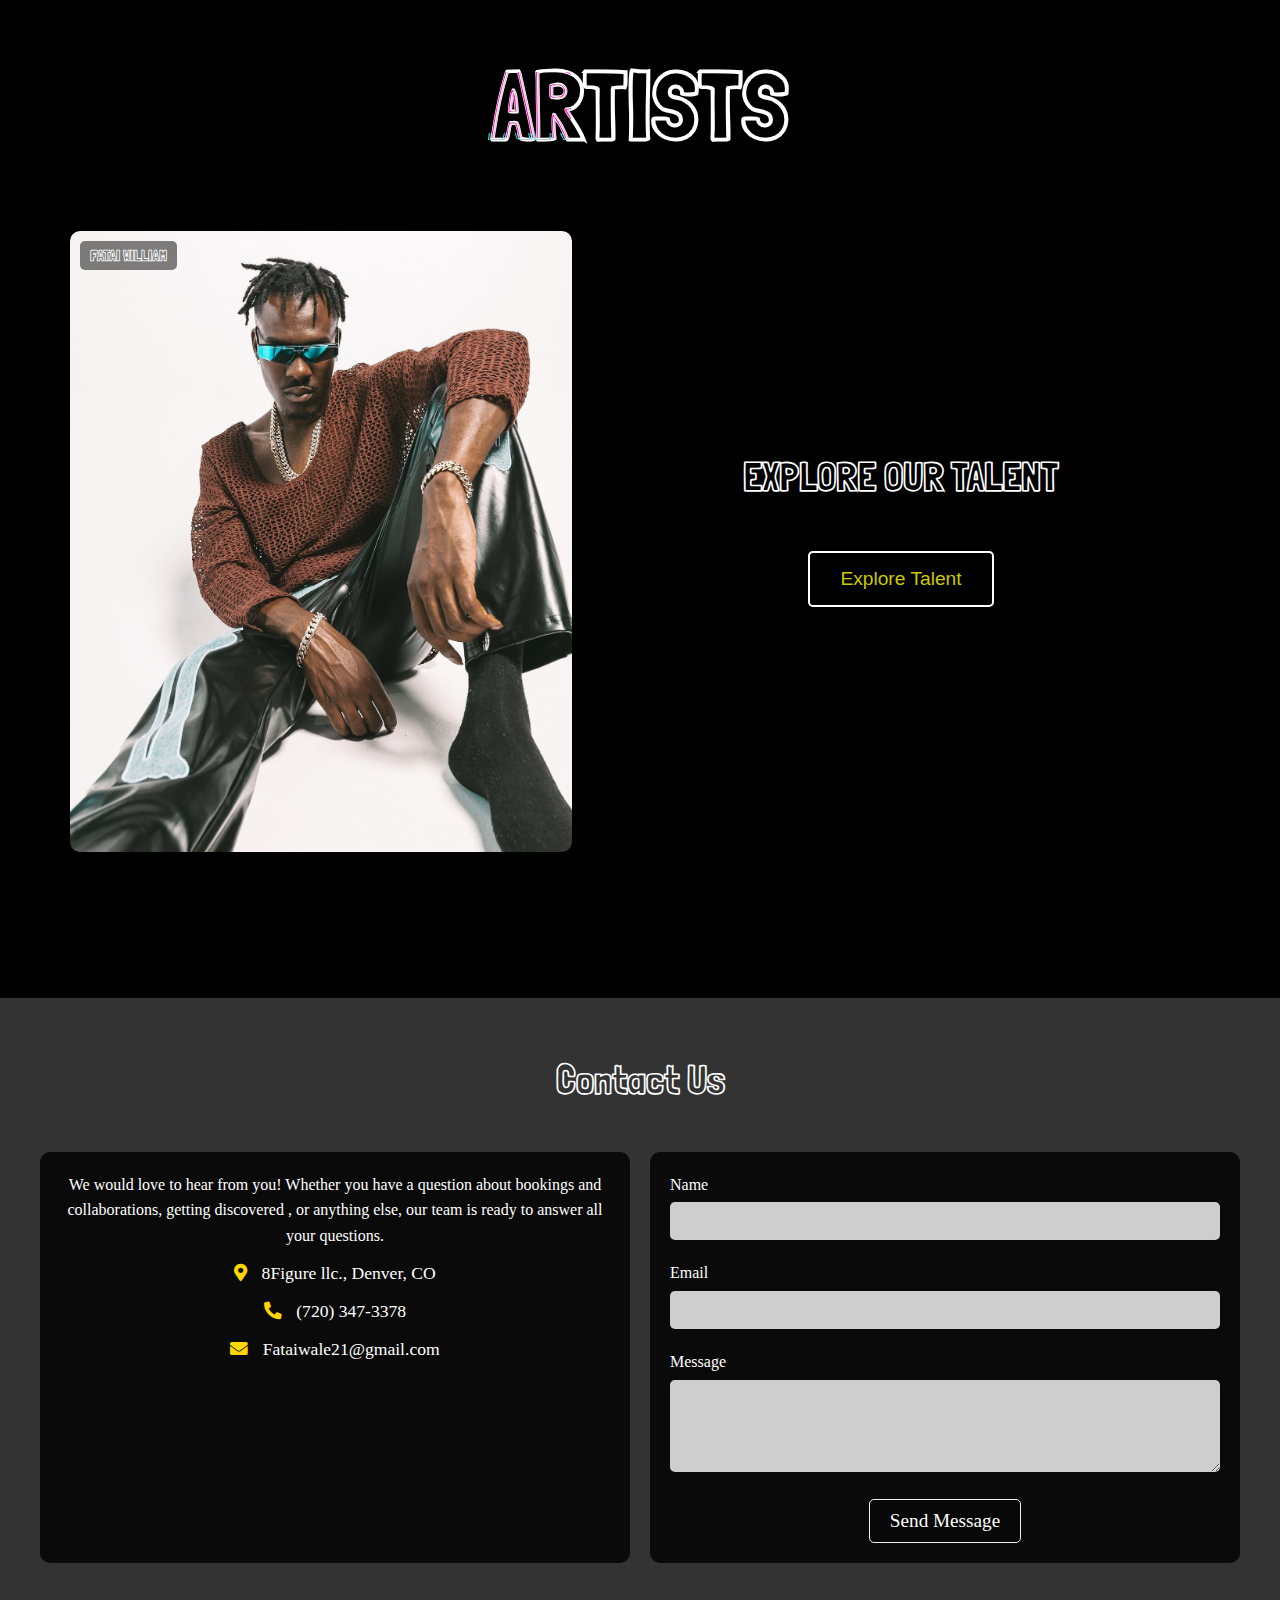
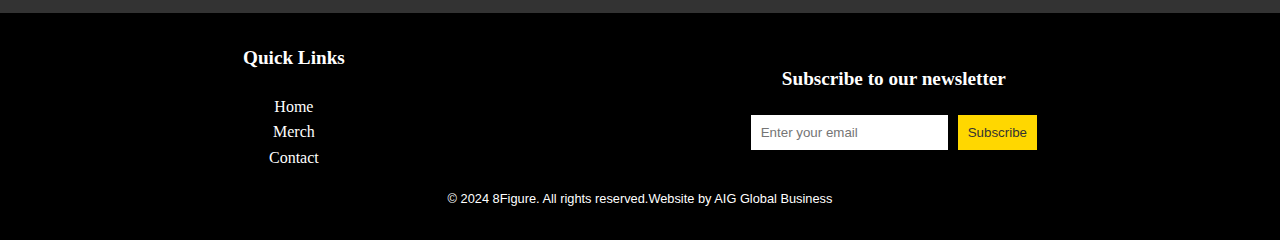
==== commit 274481e3: "clesn up 2" ====
--- a/index.html
+++ b/index.html
@@ -67,12 +67,13 @@
             <a href="https://ampl.ink/NG8BB" target="_blank">
                 <img src="images/Japata-cover.png" alt="Cover 1">
             </a>
-            <a href="https://ampl.ink/NG8BB" target="_blank">LISTEN NOW</a>
+            <a href="music.html" target="_blank">LISTEN NOW</a>
+            <!--<a href="https://ampl.ink/NG8BB" target="_blank">LISTEN NOW</a>-->
         </div>
         <div class="merch-text">
             <h2>Feel The Rhythm</h2>
             <p>Welcome to 8Figure Music! As a dynamic brand and record label, 8Figure champions talented artists and their unique sounds. Dive into our curated tracks and albums to experience the passion and creativity that define 8Figure. </p>
-            <a href="https://linktr.ee/fataiwilliam"><button class="shop-btn">All Music</button></a>
+            <a href="https://linktr.ee/fataiwilliam"><button class="shop-btn">Explore Music</button></a>
         </div>
     </div>
 </section>
@@ -90,17 +91,16 @@
         <div class="merch-text">
             <h2> Explore Our Collection</h2>
             <p>Dive into the world of unique and stylish merchandise. From custom apparel to limited edition accessories, our store offers something for everyone</p>
-            
-        </div>
-        <div class="merch-samples">
+            <a href="https://8figuremerch.myshopify.com/"><button class="shop-btn">Shop Now</button></a>
+        </a>
+        </div>
+        <!--<div class="merch-samples">
             <div class="merchsamples-container">
                 <img src="images/Screenshot (1204).png" alt="">
                 <img src="images//merch-cover2.jpg" alt="">
                 <img src="images/Screenshot (1206).png" alt="">
             </div>
-            <a href="https://8figuremerch.myshopify.com/"><button class="shop-btn">Shop Now</button></a>
-            </a>
-        </div>
+        </div>-->
     </div>
 </section>
 <hr>
--- a/styles.css
+++ b/styles.css
@@ -576,7 +576,7 @@
 
 .music-item a {
     
-    color: var(--text-color-light); /* Gold color */
+    color: #fff; /* Gold color */
     text-decoration: underline;
     font-weight: 700;
     font-size: 0.9rem;
@@ -684,6 +684,7 @@
     width: 40%;
 }
 .merch-text h2 {
+    font-family: "Londrina Outline", cursive;
     font-size: 2rem;
     margin-bottom: 10px;
     color: var(--text-color-light);
@@ -694,12 +695,11 @@
 }
 .shop-btn {
     font-family: 'Futura', sans-serif;
-
     display: block;
     margin: 20px auto;
     padding: 15px 30px;
     font-size: 1.2rem;
-    color: var(--text-color-light);
+    color: rgb(204, 201, 2);
     background-color: transparent;
     border: 2px solid white;
     border-radius: 5px;
@@ -1089,8 +1089,12 @@
     font-family: 'Futura';
     flex: 1 1 calc(50% - 20px);
     padding: 20px;
-    background: rgba(0, 0, 0, 0.3);
+    background: rgba(0, 0, 0, 0.8);
     border-radius: 10px;
+}
+.contact-container h2{
+    font-family: "Londrina Outline", cursive;
+
 }
 .contact-details h3{
     margin-bottom: 10px;
@@ -1795,10 +1799,18 @@
     padding: 20px;
 }
 
+.music-main{
+    width: 100%;
+    height: 300px;
+    overflow: hidden;
+}
 
 .music-main img{
     width: 100%;
-    height: auto;
+    height: 100%;
+    object-fit: cover;
+    object-position: center;
+
 }
 
 
@@ -1827,6 +1839,7 @@
     width: calc(25% - 20px); /* Four items per row */
     display: flex;
     flex-direction: column;
+    justify-content: space-between;
     align-items: center;
 }
 .music-main1 h2{
@@ -1935,13 +1948,14 @@
 
 .videos {
     display: flex;
-    justify-content: space-between;
+    justify-content: center;
     gap: 20px;
     flex-wrap: wrap;
-    text-align: center;
 }
 
 .video {
+    margin-left: auto;
+    margin-right: auto;
     background-color: #000;
     padding: 15px;
     margin-bottom: 20px;
@@ -2260,6 +2274,11 @@
         flex-direction: column;
         align-items:stretch;
     }
+
+    .copyrights p{
+        font-size: 0.5rem;
+    }
+
     h2 {
         font-size: 2em; /* Slightly smaller font size for the heading */
     }
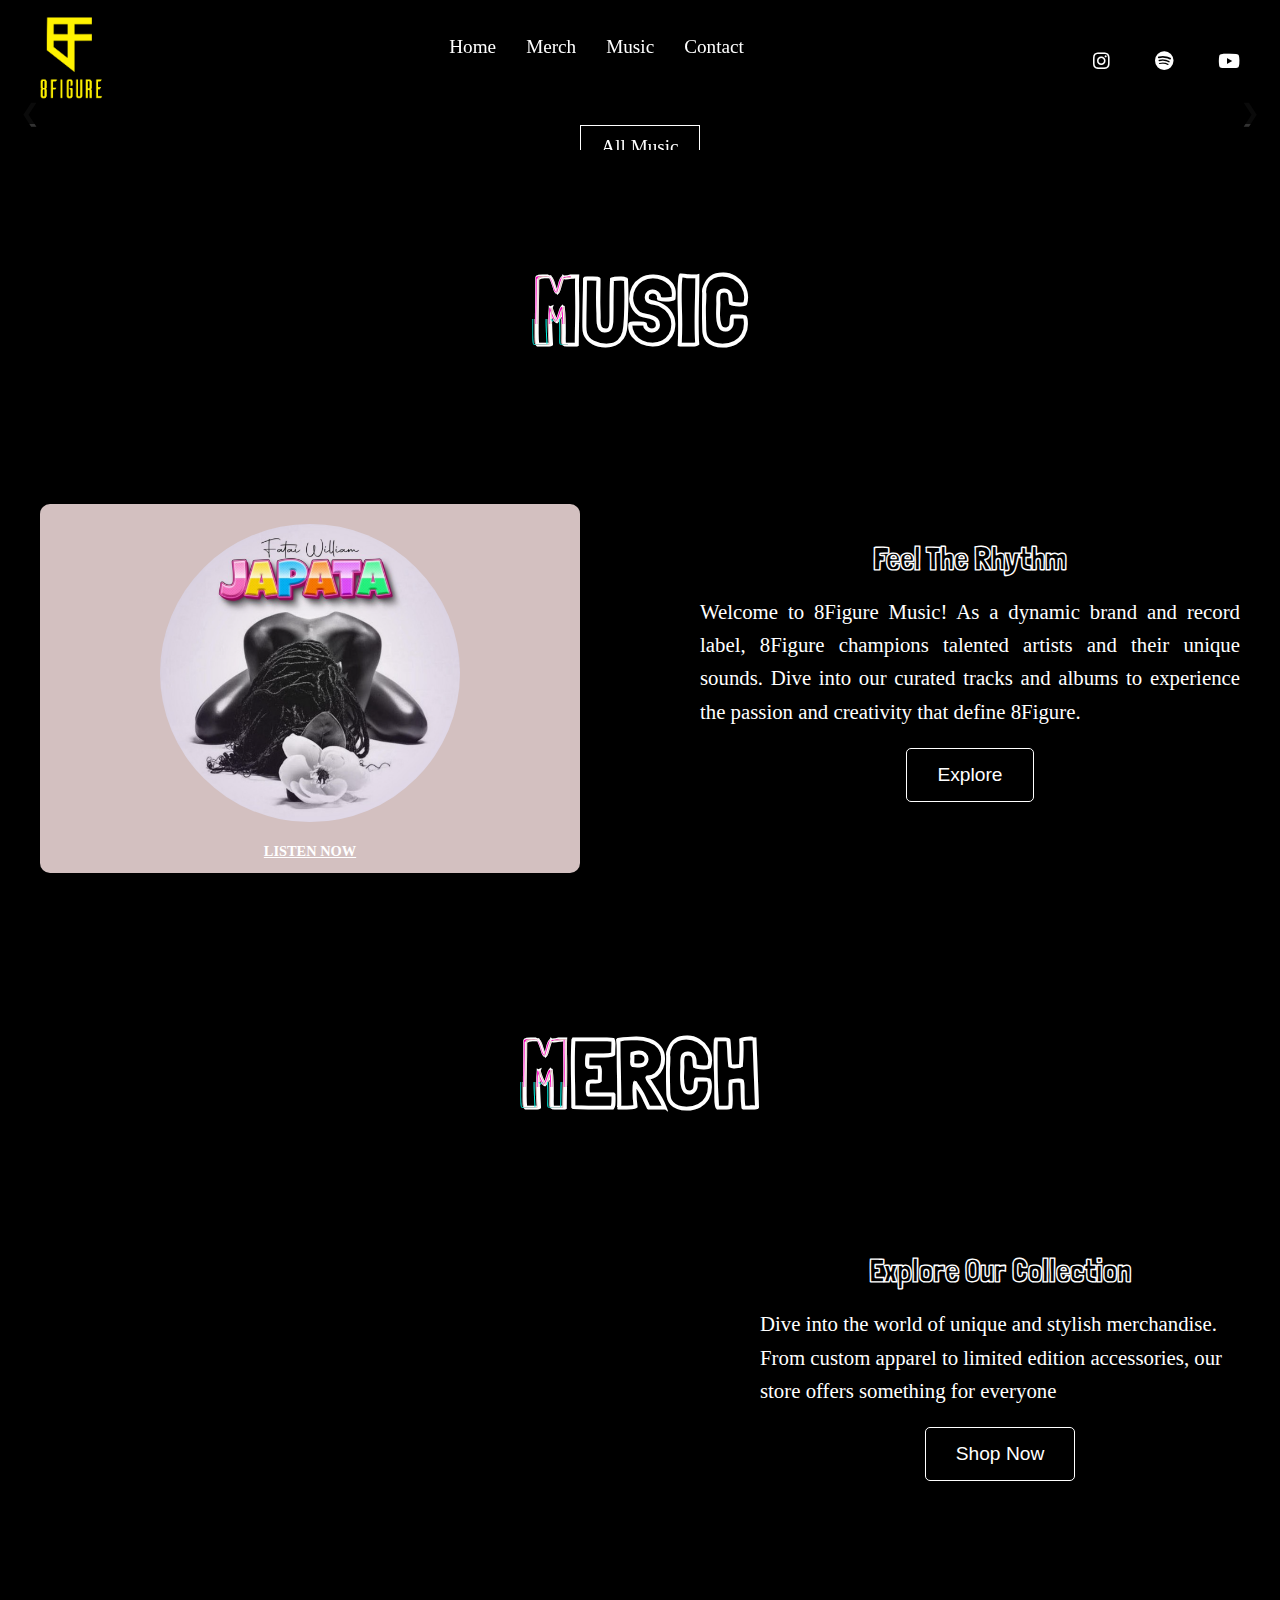
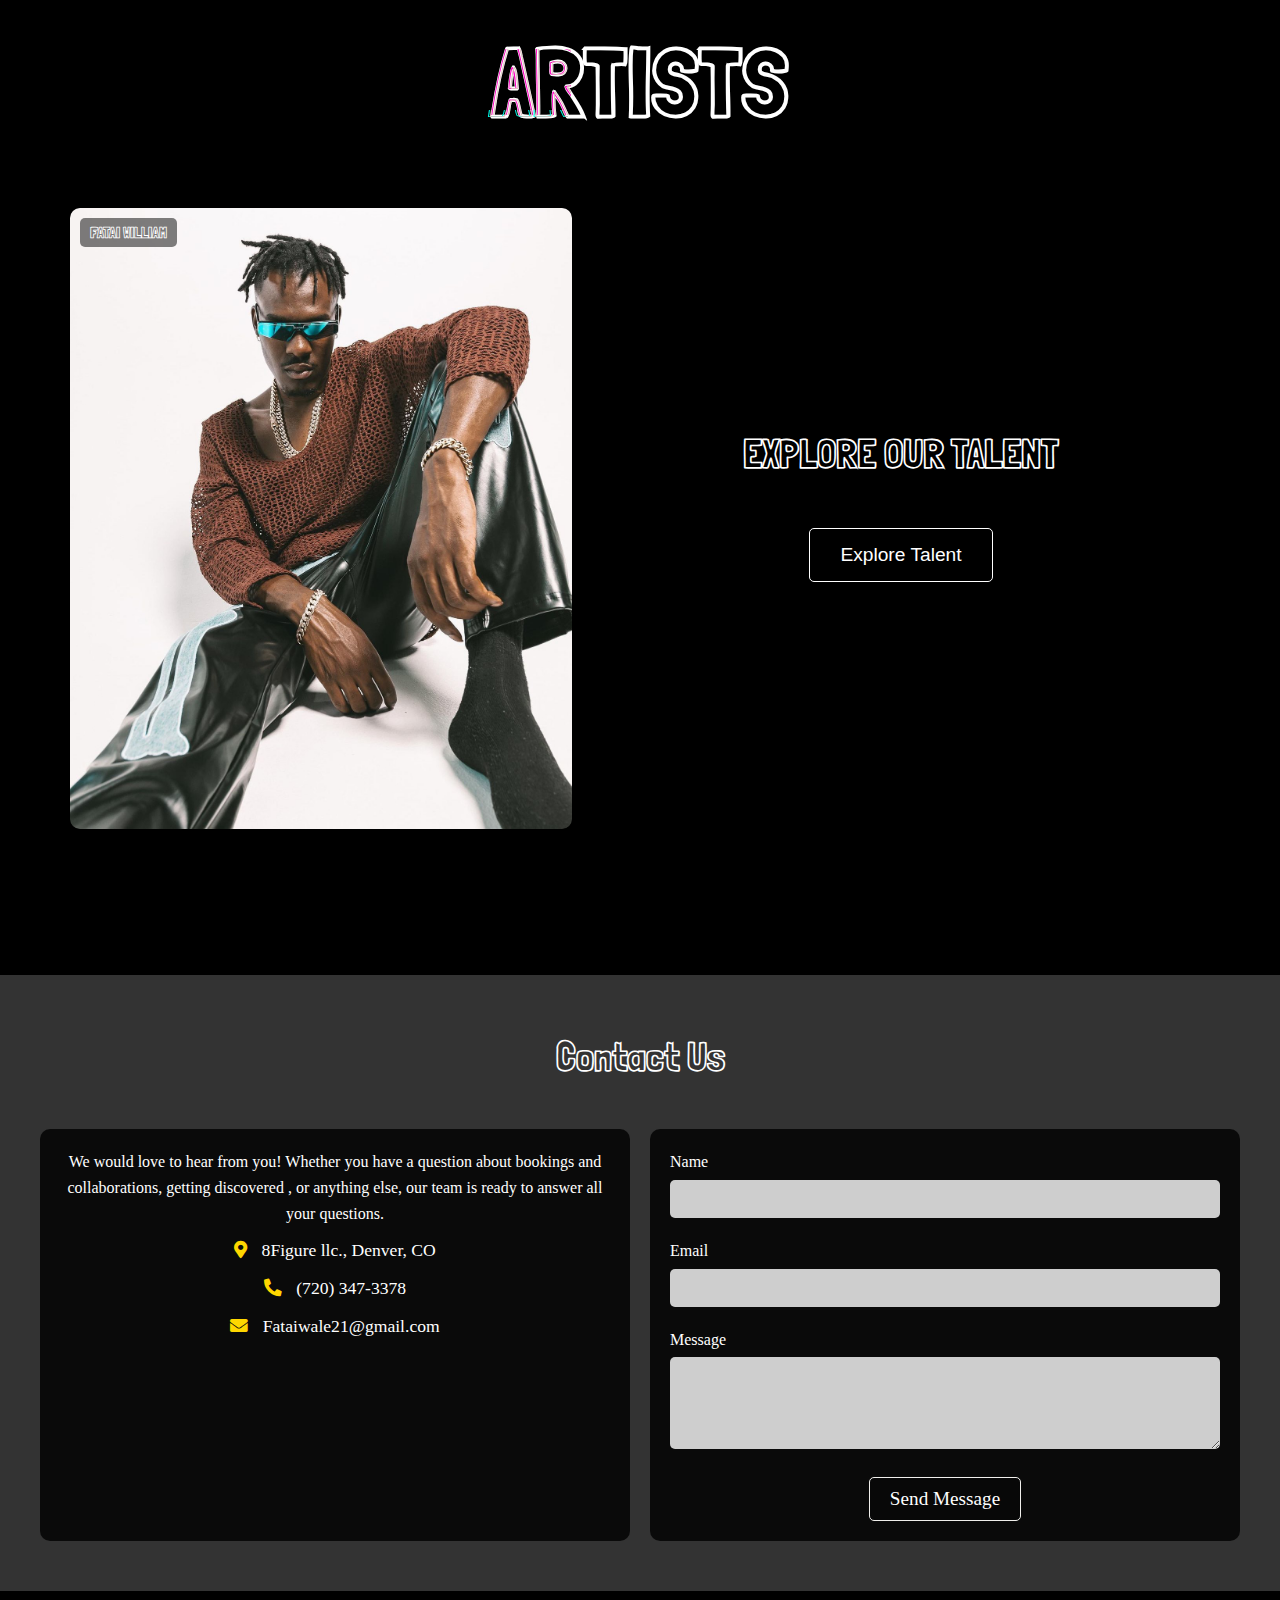
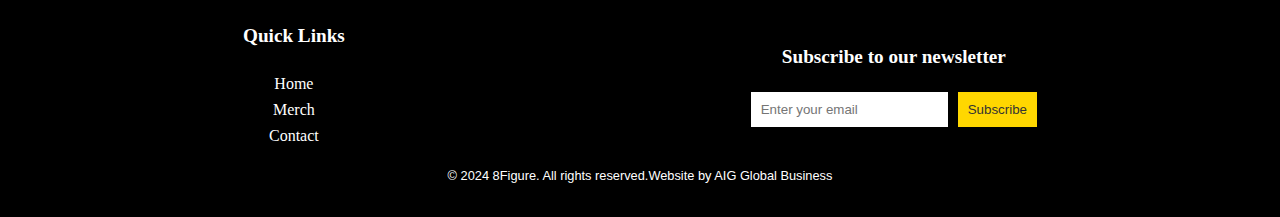
==== commit 2e52c92b: "cleaned up main section" ====
--- a/index.html
+++ b/index.html
@@ -70,14 +70,13 @@
             <a href="music.html" target="_blank">LISTEN NOW</a>
             <!--<a href="https://ampl.ink/NG8BB" target="_blank">LISTEN NOW</a>-->
         </div>
-        <div class="merch-text">
+        <div class="music-text2">
             <h2>Feel The Rhythm</h2>
             <p>Welcome to 8Figure Music! As a dynamic brand and record label, 8Figure champions talented artists and their unique sounds. Dive into our curated tracks and albums to experience the passion and creativity that define 8Figure. </p>
-            <a href="https://linktr.ee/fataiwilliam"><button class="shop-btn">Explore Music</button></a>
+            <a href="https://linktr.ee/fataiwilliam"><button class="shop-btn">Explore</button></a>
         </div>
     </div>
 </section>
-<hr>
 <section id="merch-preview" class="merch-preview">
     <div class="glitch-con">
         <div class="glitch" data-text="Merch">
@@ -103,7 +102,6 @@
         </div>-->
     </div>
 </section>
-<hr>
 
 <section id="gallery">
     <div class="glitch-con">
--- a/styles.css
+++ b/styles.css
@@ -16,9 +16,6 @@
     --text-color-light: #FFFFFF; /* Light text on dark backgrounds */
     --text-color-dark: #000000; /* Dark text on light backgrounds */
 }
-
-
-
 body {
     background:#000;
     color: var(--text-color-dark);
@@ -544,6 +541,7 @@
 
 .music-grid {
     display: flex;
+    justify-content: space-between;
     flex-direction: row;
     gap: 20px;
     padding: 20px;
@@ -553,10 +551,10 @@
 .music-item {
     position: relative;
     background-color:#d3c0c0 ;
-    padding: 20px;
+    padding: 10px;
     border-radius: 10px;
     overflow: hidden;
-    width: 50%;
+    width: 45%;
     display: flex;
     flex-direction: column;
     align-items: center;
@@ -587,17 +585,17 @@
     text-decoration: underline;
 }
 
-.music-text2 {
-
-    width: 45%;
-    text-align: center;
-}
-
-.music-text2 h3 {
-
-    font-weight: 700;
+.music-text2 h2 {
+    font-family: "Londrina Outline", cursive;
     font-size: 2rem;
     margin-bottom: 10px;
+    color: var(--text-color-light);
+}
+
+.music-text2 {
+    margin-top: 30px;
+    width: 45%;
+    text-align: center;
 }
 
 .music-text2 p {
@@ -629,7 +627,7 @@
     }
     .music-text2 p {
         font-size: 1.1rem;
-        text-align: center;
+        text-align: justify;
     }
     .action-btn2 {
         font-size: 1.1rem;
@@ -699,9 +697,9 @@
     margin: 20px auto;
     padding: 15px 30px;
     font-size: 1.2rem;
-    color: rgb(204, 201, 2);
+    color: #fff;
     background-color: transparent;
-    border: 2px solid white;
+    border: 1px solid white;
     border-radius: 5px;
     cursor: pointer;
     transition: background-color 0.3s ease, color 0.3s ease;
@@ -757,7 +755,8 @@
         text-align: center;
     }
     .merch-text p {
-        font-size: 1.2rem;
+        font-size: 1.1rem;
+        text-align: justify;
     }
     .merch-text h2 {
         font-size: 1.6rem;
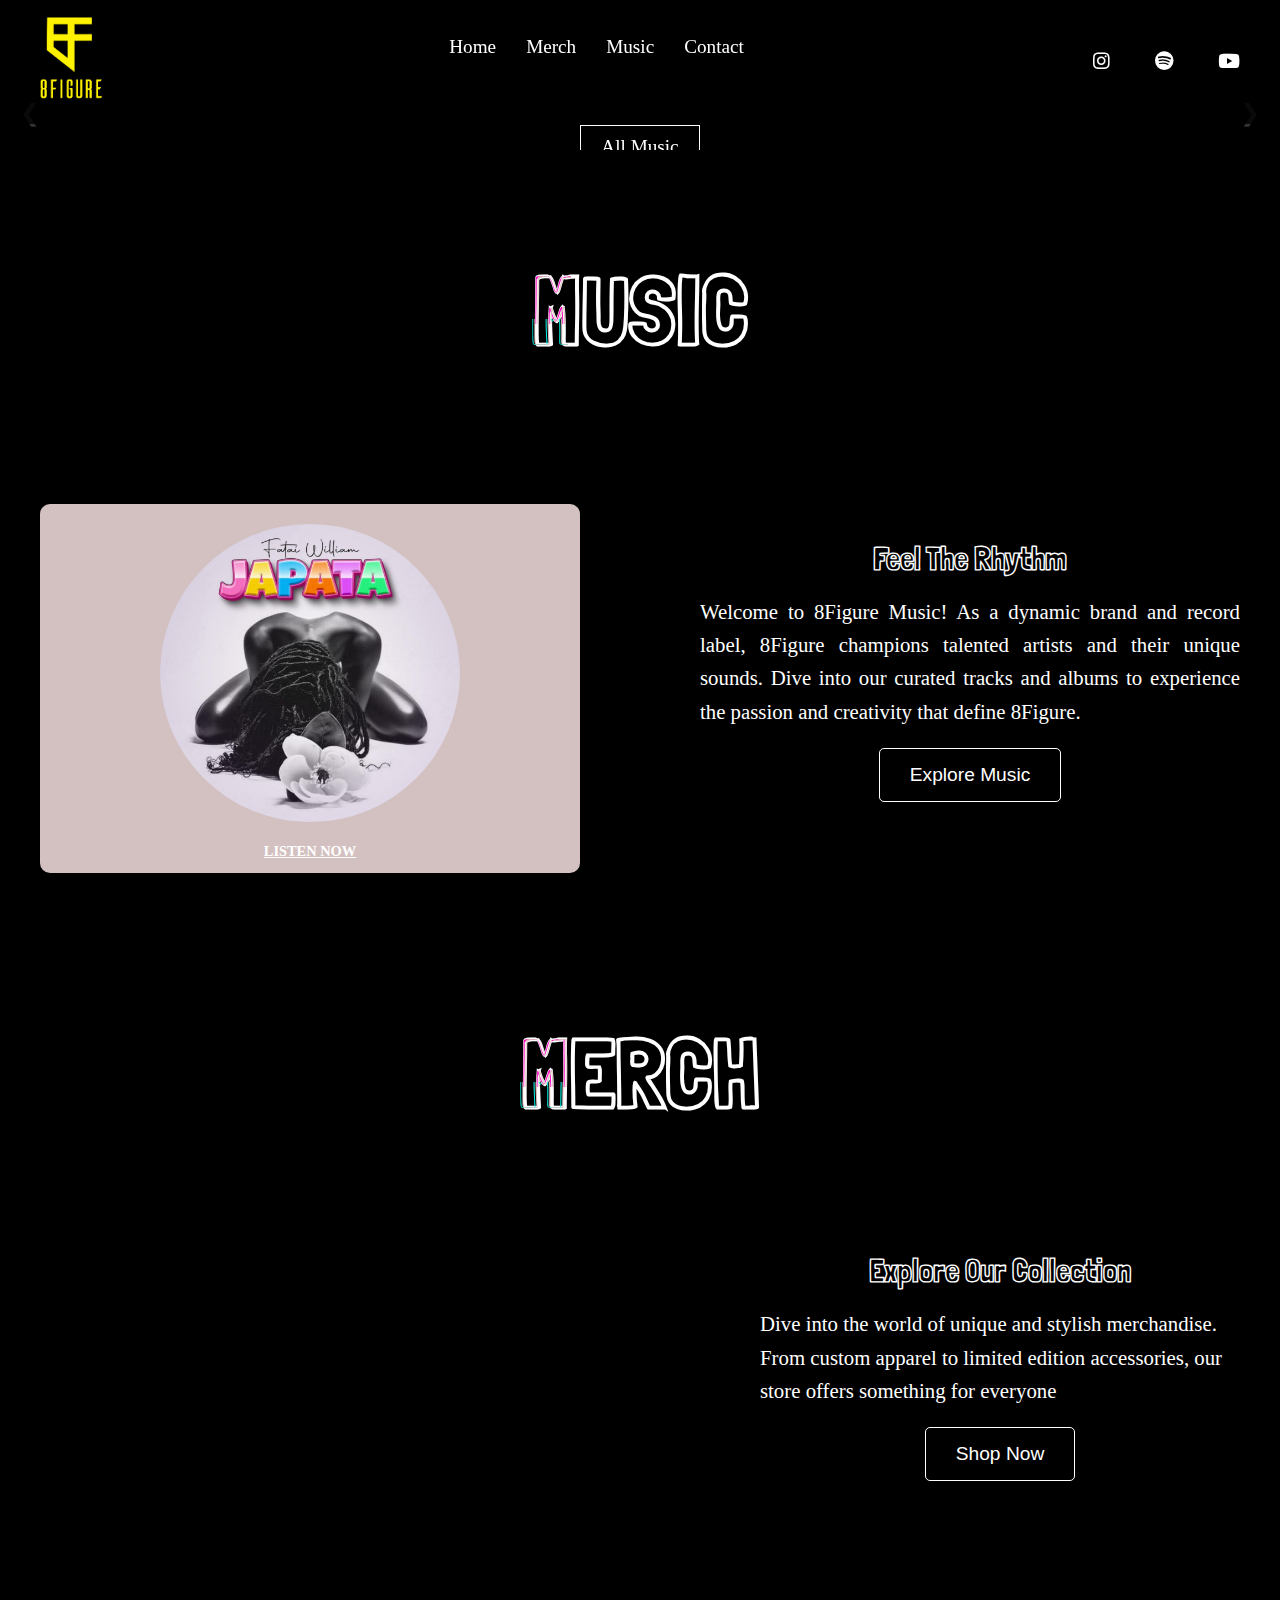
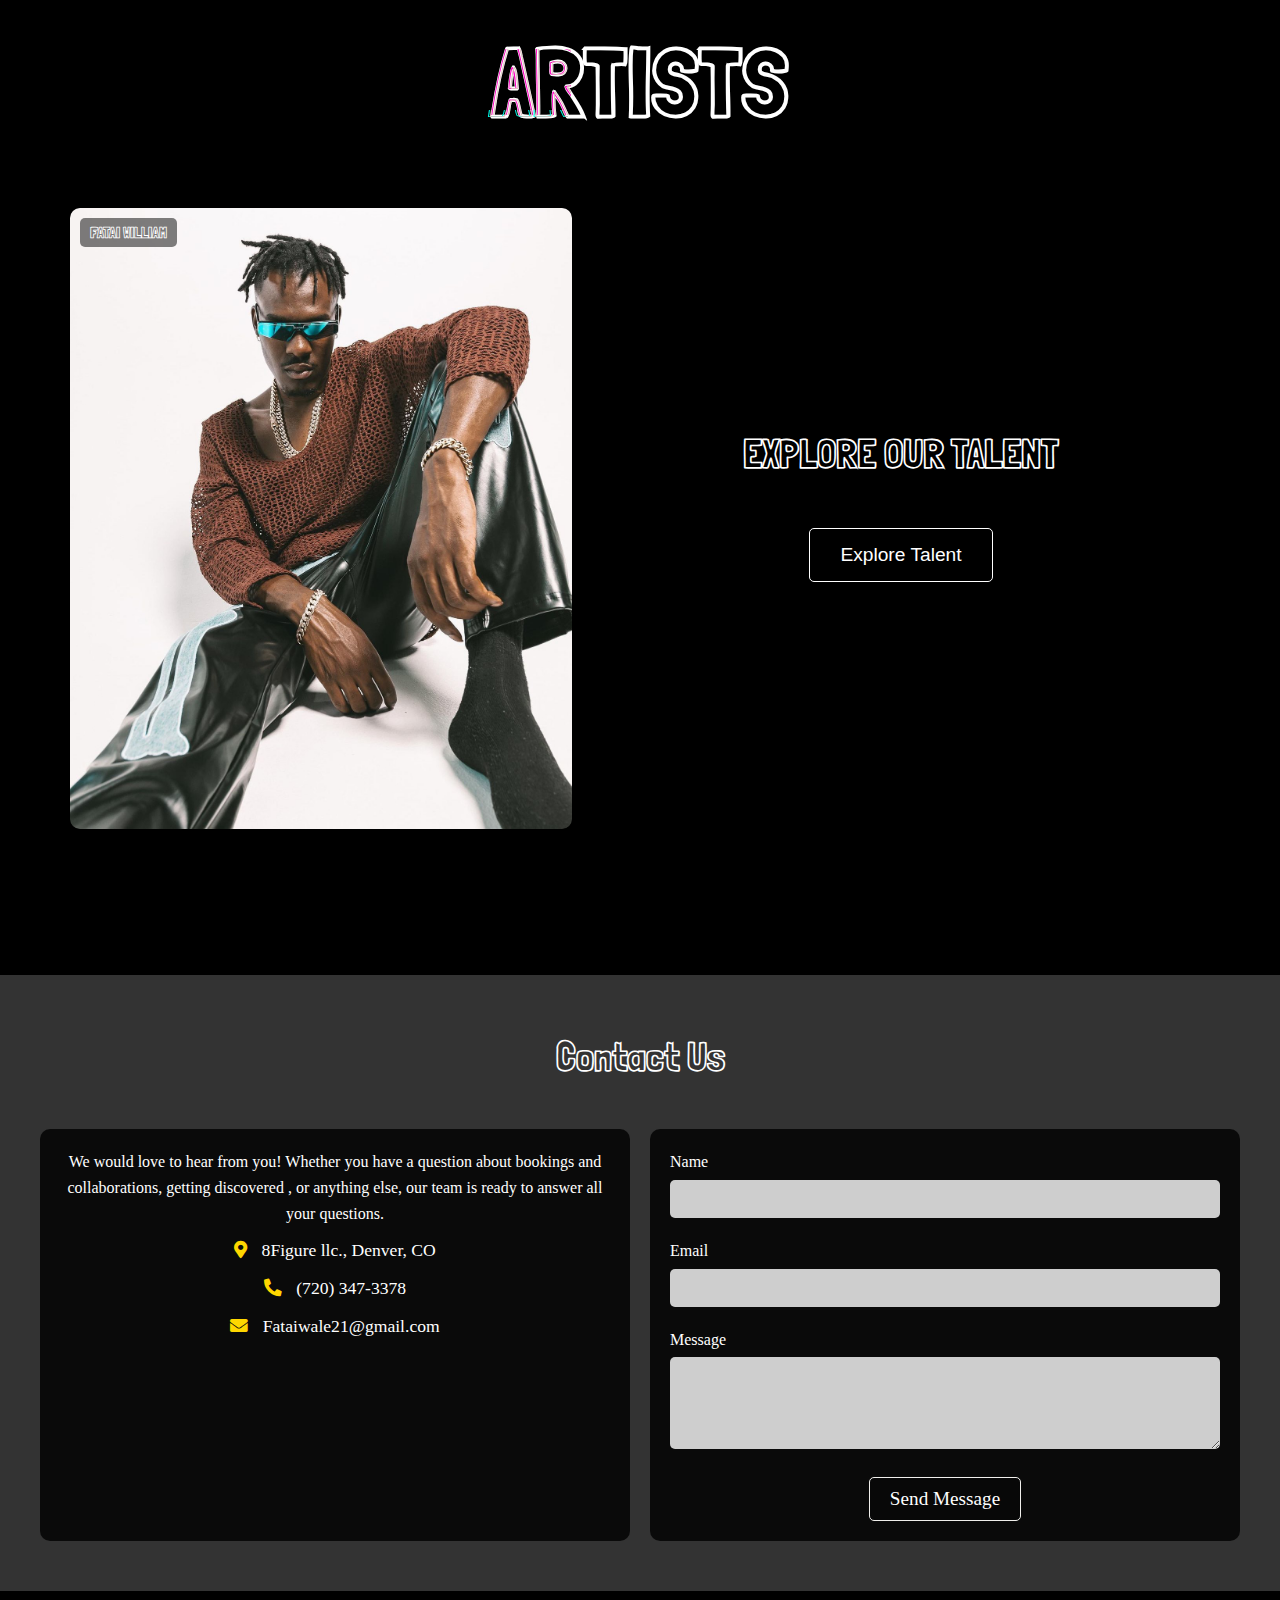
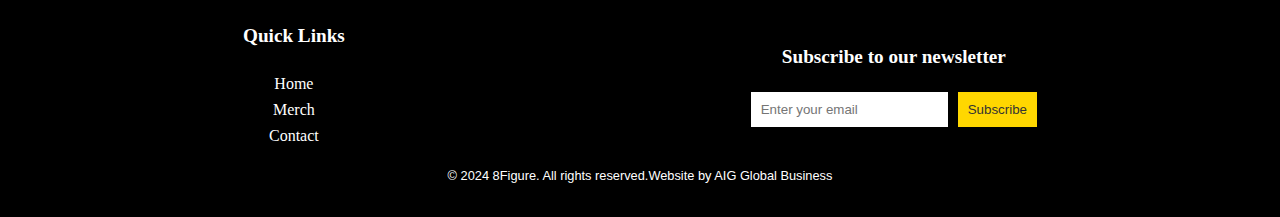
==== commit 985bcf46: "typo fix" ====
--- a/index.html
+++ b/index.html
@@ -73,7 +73,7 @@
         <div class="music-text2">
             <h2>Feel The Rhythm</h2>
             <p>Welcome to 8Figure Music! As a dynamic brand and record label, 8Figure champions talented artists and their unique sounds. Dive into our curated tracks and albums to experience the passion and creativity that define 8Figure. </p>
-            <a href="https://linktr.ee/fataiwilliam"><button class="shop-btn">Explore</button></a>
+            <a href="https://linktr.ee/fataiwilliam"><button class="shop-btn">Explore Music</button></a>
         </div>
     </div>
 </section>
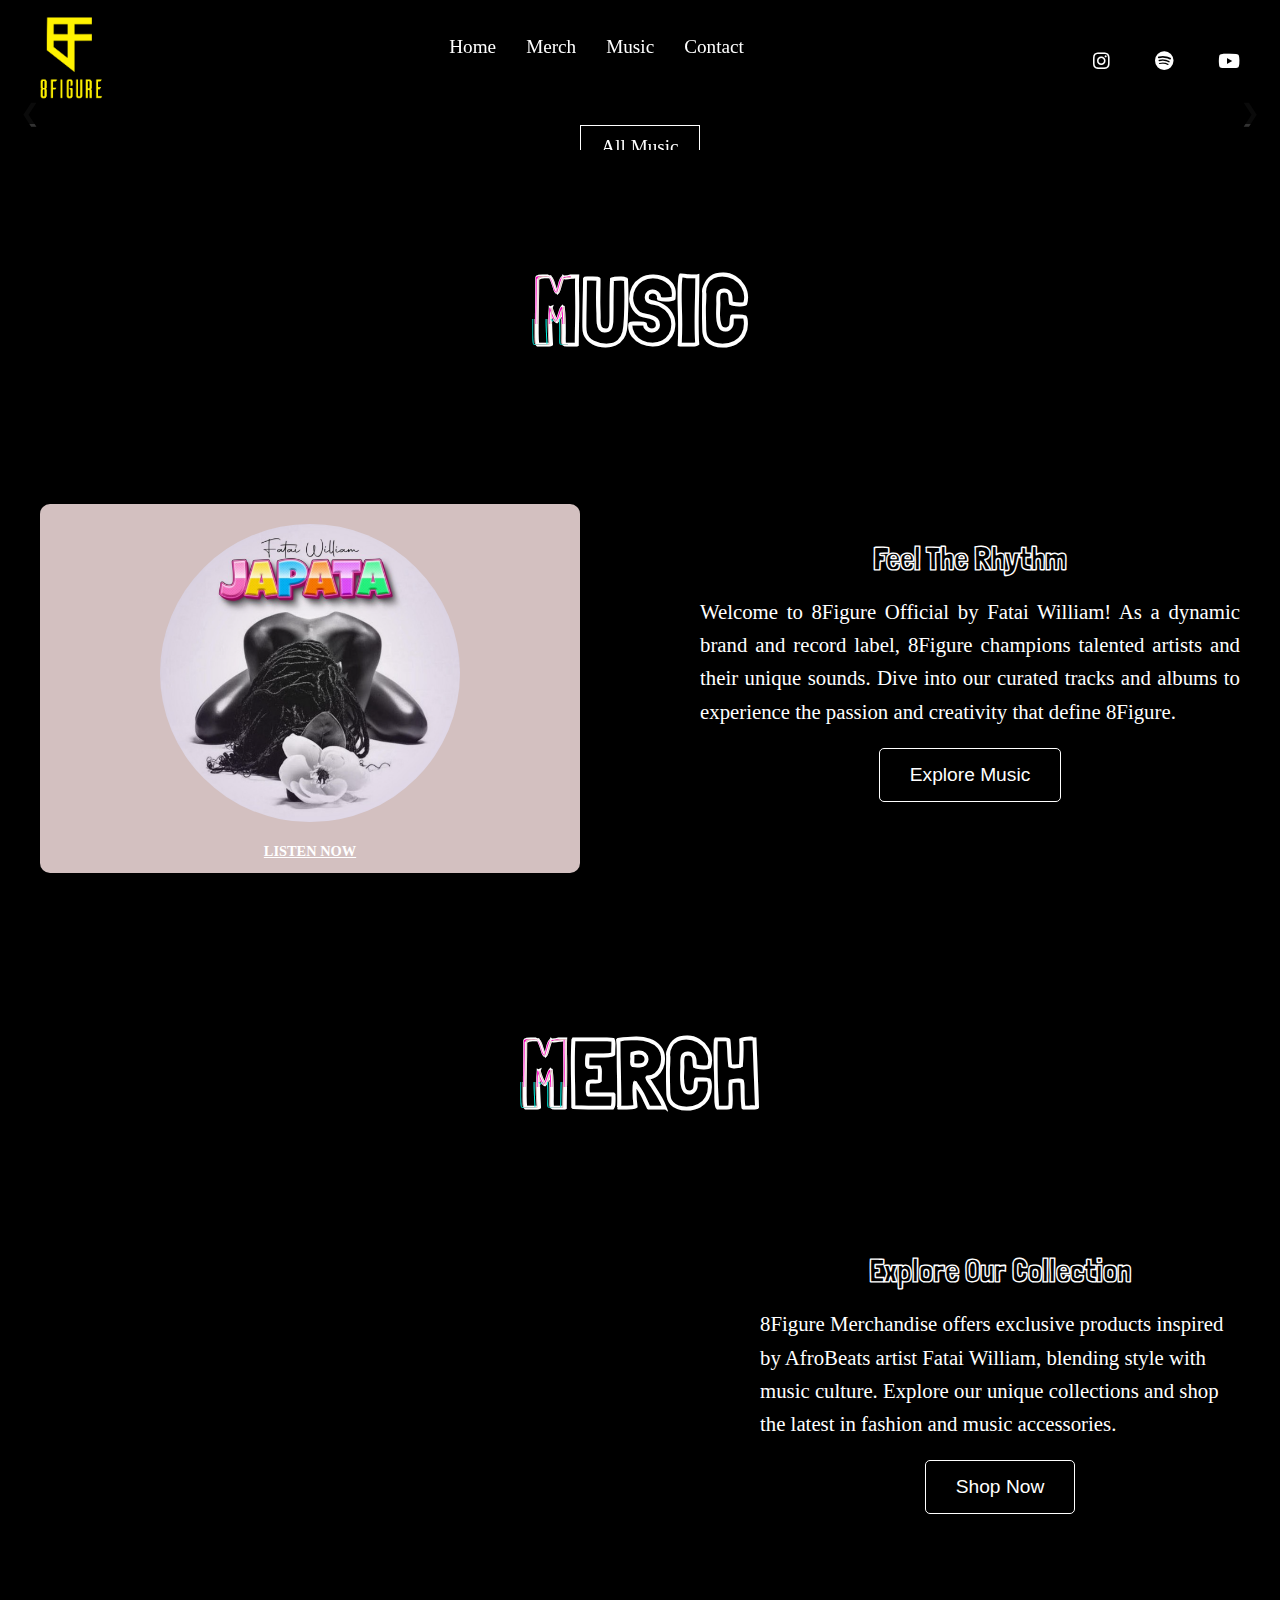
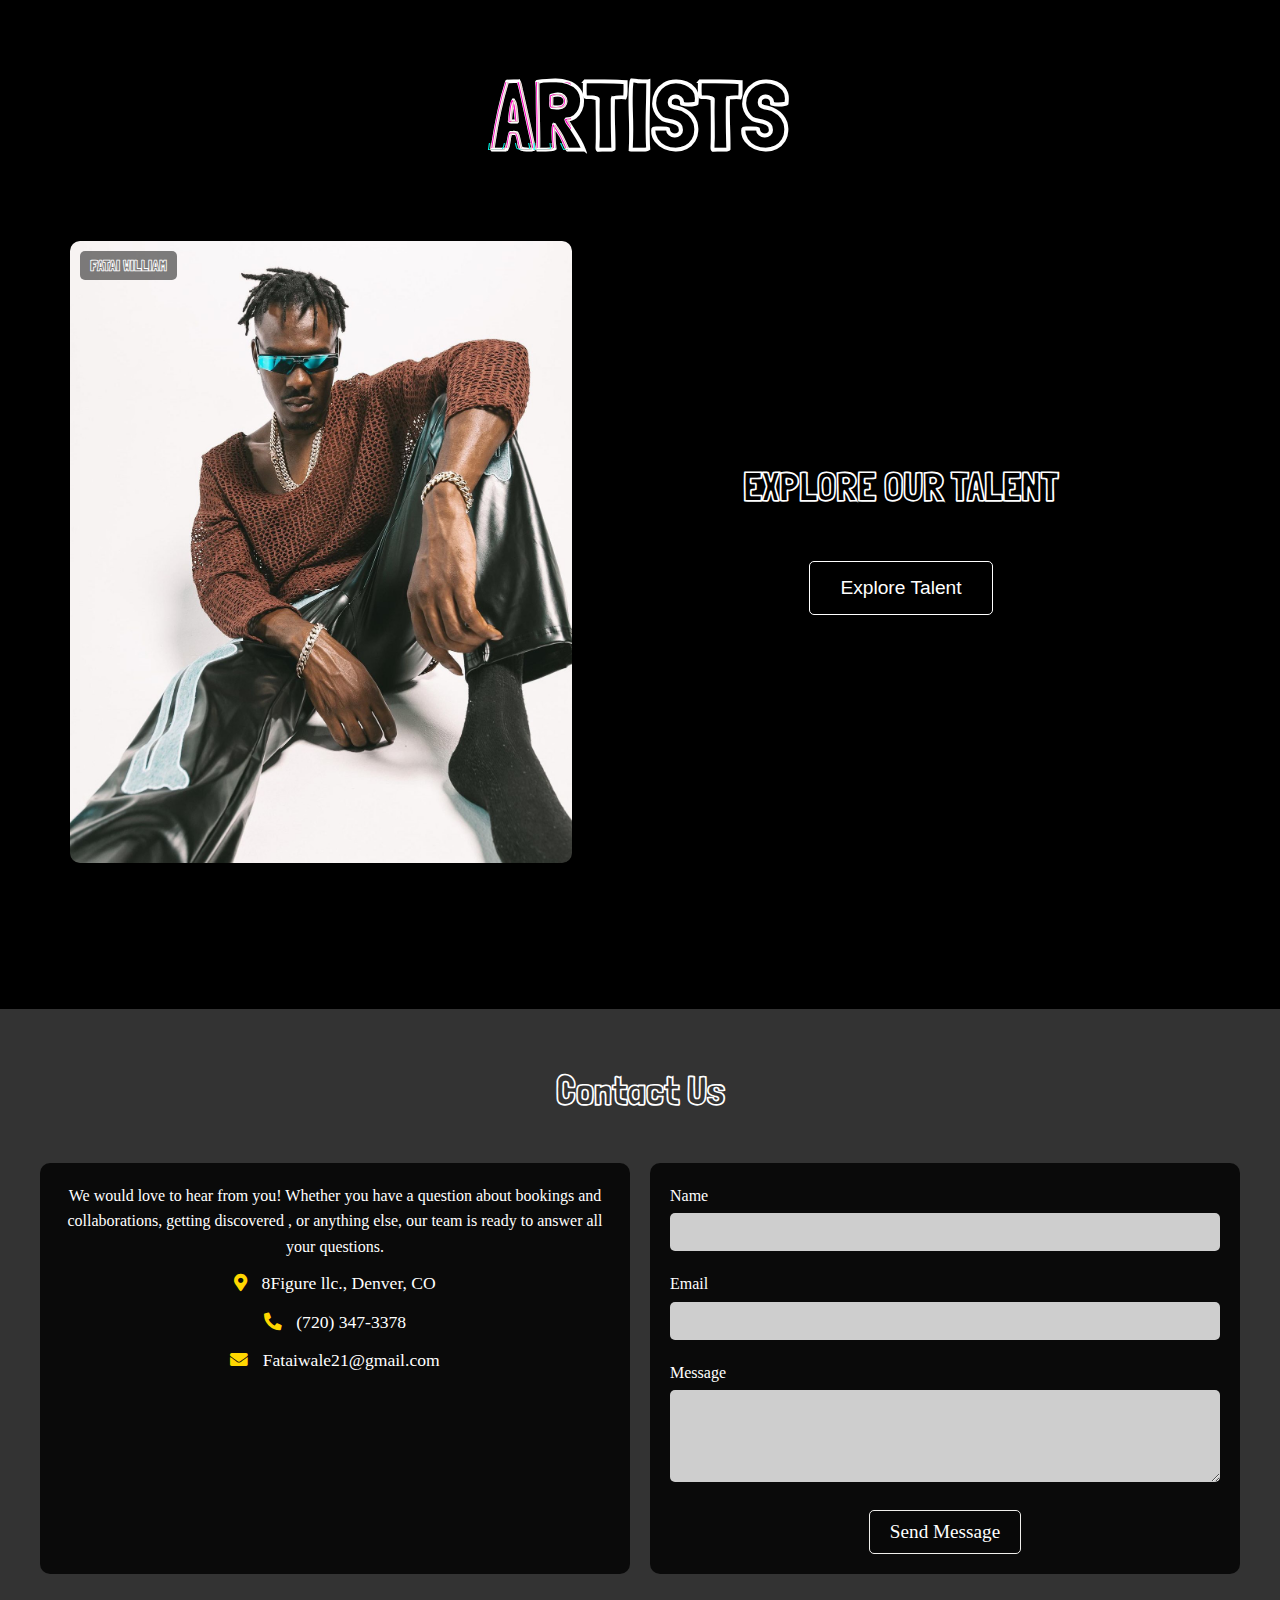
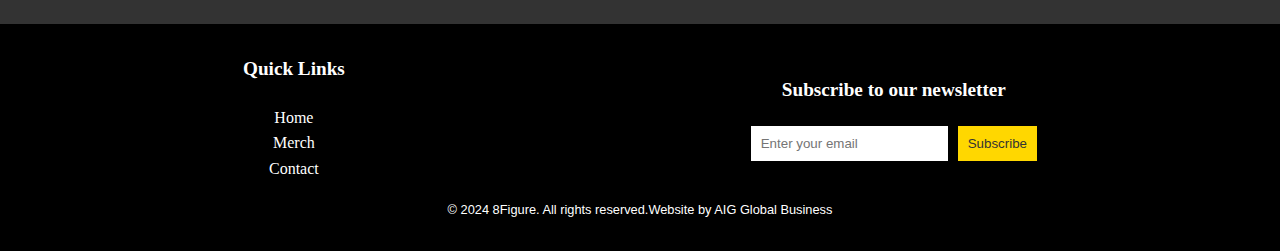
==== commit 3f9384b9: "updated musics covers and links, change text for music and merch preview" ====
--- a/index.html
+++ b/index.html
@@ -72,7 +72,7 @@
         </div>
         <div class="music-text2">
             <h2>Feel The Rhythm</h2>
-            <p>Welcome to 8Figure Music! As a dynamic brand and record label, 8Figure champions talented artists and their unique sounds. Dive into our curated tracks and albums to experience the passion and creativity that define 8Figure. </p>
+            <p>Welcome to 8Figure Official by Fatai William! As a dynamic brand and record label, 8Figure champions talented artists and their unique sounds. Dive into our curated tracks and albums to experience the passion and creativity that define 8Figure. </p>
             <a href="https://linktr.ee/fataiwilliam"><button class="shop-btn">Explore Music</button></a>
         </div>
     </div>
@@ -89,7 +89,8 @@
         </div>
         <div class="merch-text">
             <h2> Explore Our Collection</h2>
-            <p>Dive into the world of unique and stylish merchandise. From custom apparel to limited edition accessories, our store offers something for everyone</p>
+            <p>8Figure Merchandise offers exclusive products inspired by AfroBeats artist Fatai William, blending style with music culture. Explore our unique collections and shop the latest in fashion and music accessories.
+            </p>
             <a href="https://8figuremerch.myshopify.com/"><button class="shop-btn">Shop Now</button></a>
         </a>
         </div>
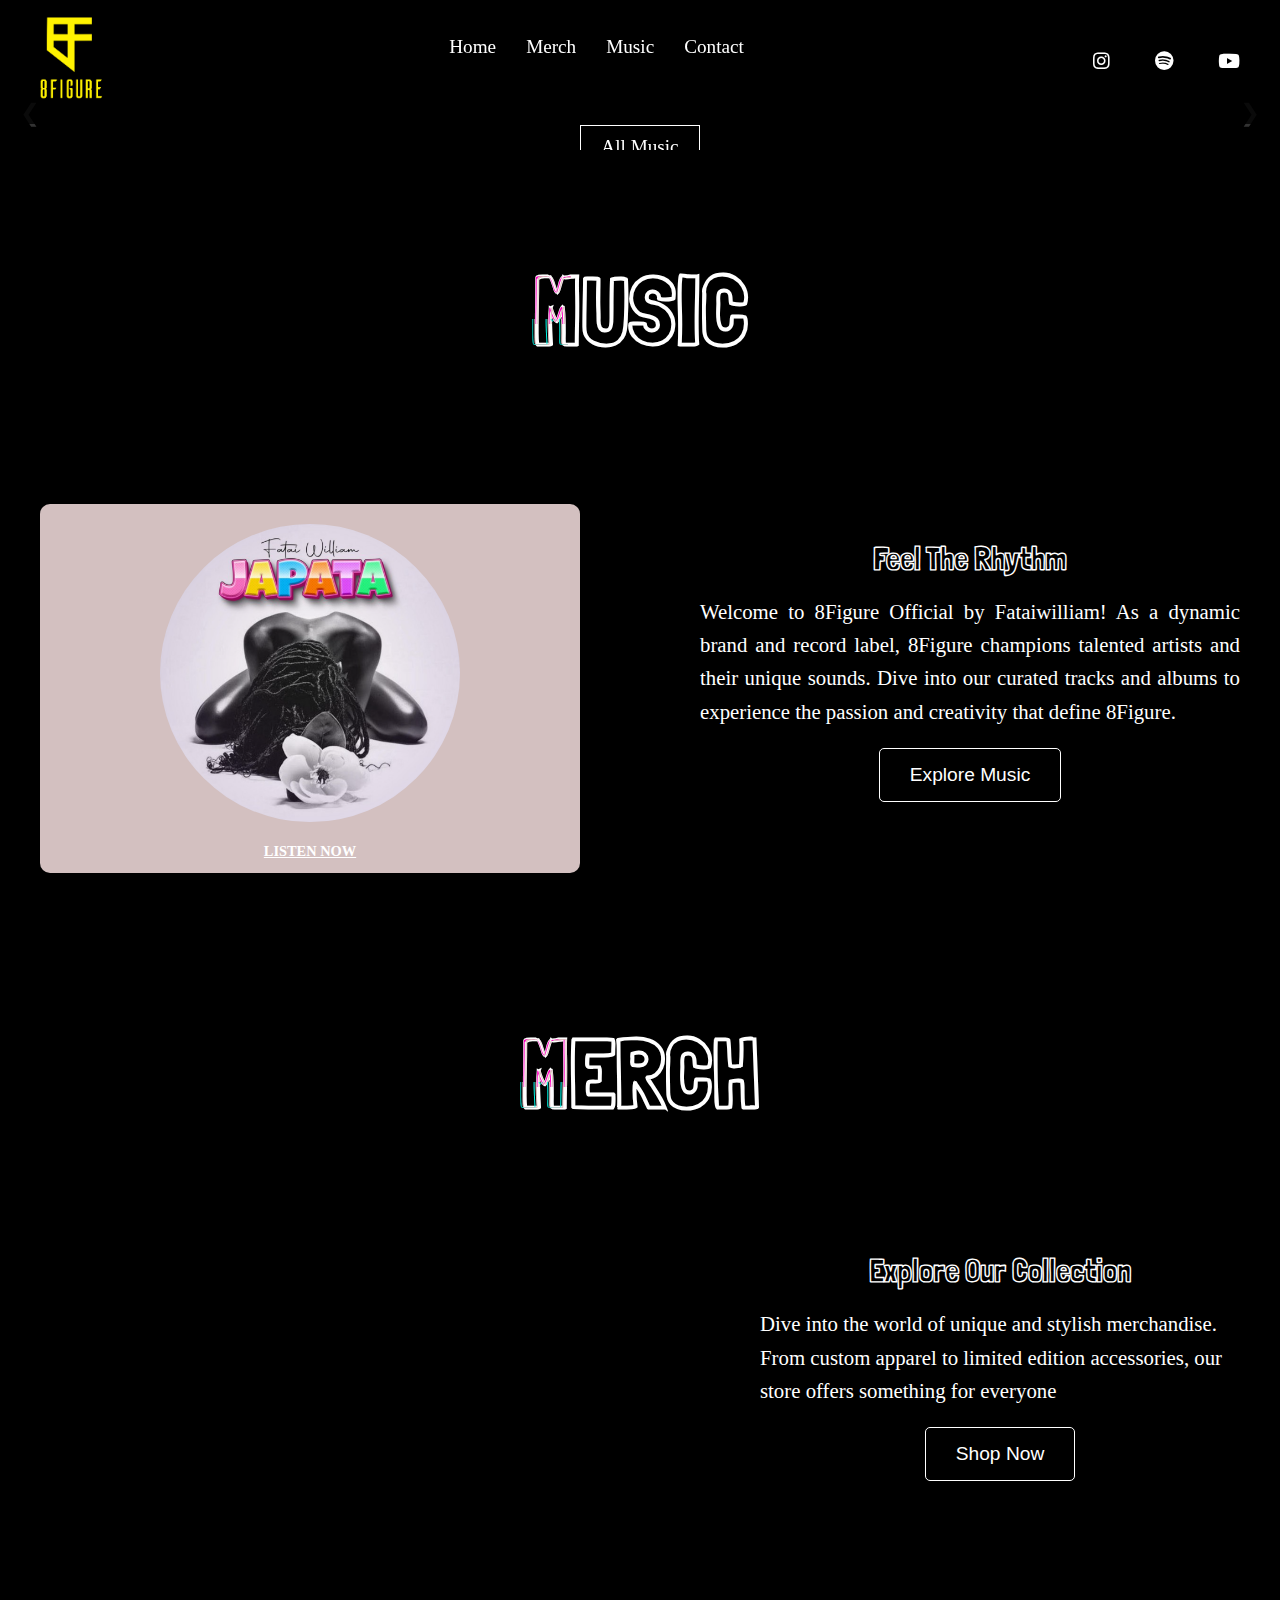
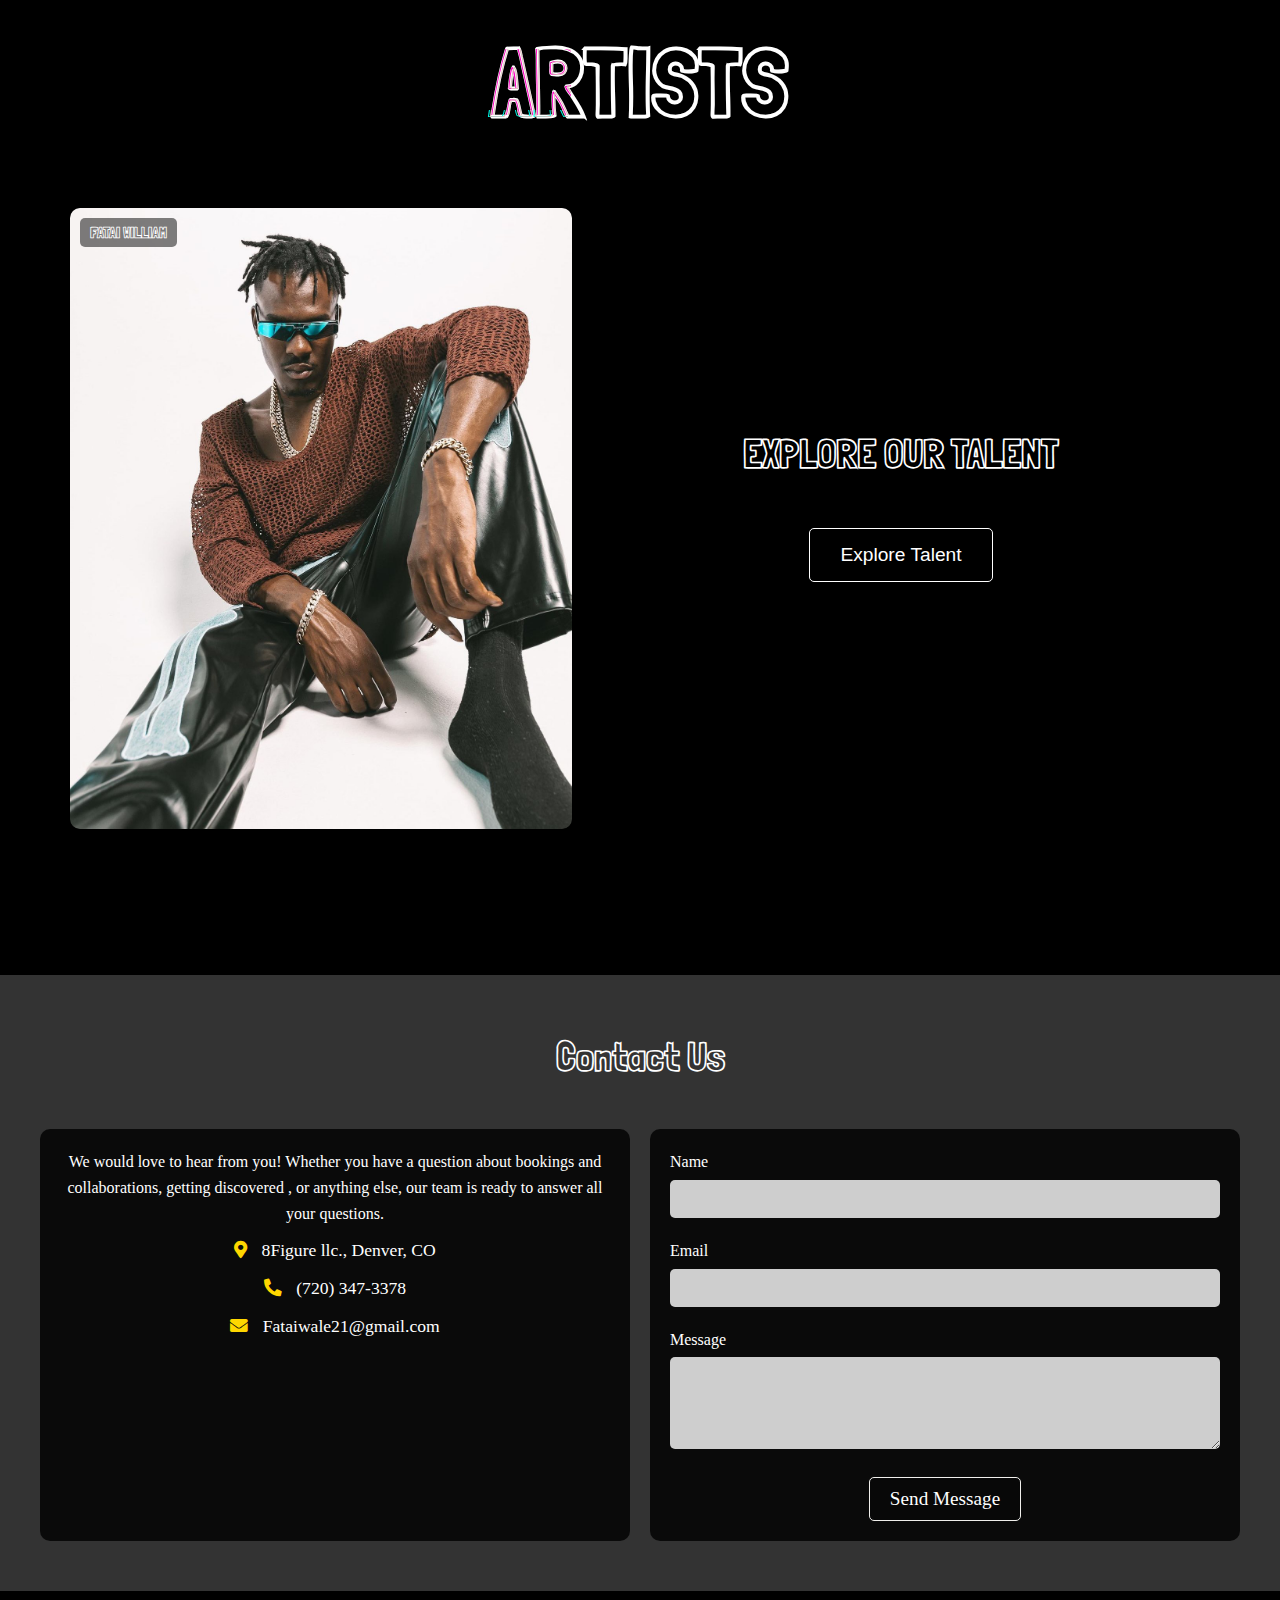
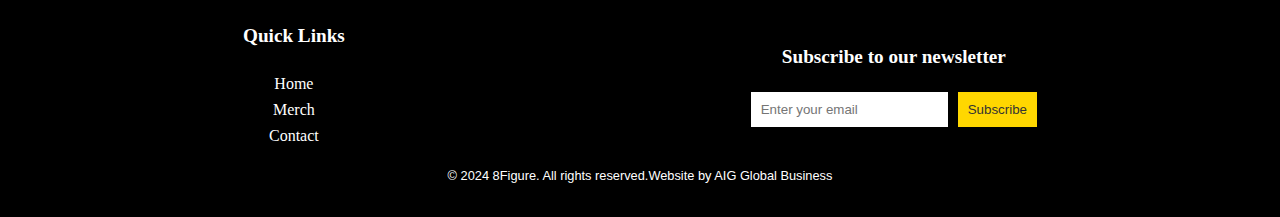
==== commit c5c88b07: "reversed changes made to the home page" ====
--- a/index.html
+++ b/index.html
@@ -72,8 +72,8 @@
         </div>
         <div class="music-text2">
             <h2>Feel The Rhythm</h2>
-            <p>Welcome to 8Figure Official by Fatai William! As a dynamic brand and record label, 8Figure champions talented artists and their unique sounds. Dive into our curated tracks and albums to experience the passion and creativity that define 8Figure. </p>
-            <a href="https://linktr.ee/fataiwilliam"><button class="shop-btn">Explore Music</button></a>
+            <p>Welcome to 8Figure Official by Fataiwilliam! As a dynamic brand and record label, 8Figure champions talented artists and their unique sounds. Dive into our curated tracks and albums to experience the passion and creativity that define 8Figure. </p>
+            <a href="music.html"><button class="shop-btn">Explore Music</button></a>
         </div>
     </div>
 </section>
@@ -89,8 +89,7 @@
         </div>
         <div class="merch-text">
             <h2> Explore Our Collection</h2>
-            <p>8Figure Merchandise offers exclusive products inspired by AfroBeats artist Fatai William, blending style with music culture. Explore our unique collections and shop the latest in fashion and music accessories.
-            </p>
+            <p>Dive into the world of unique and stylish merchandise. From custom apparel to limited edition accessories, our store offers something for everyone</p>
             <a href="https://8figuremerch.myshopify.com/"><button class="shop-btn">Shop Now</button></a>
         </a>
         </div>
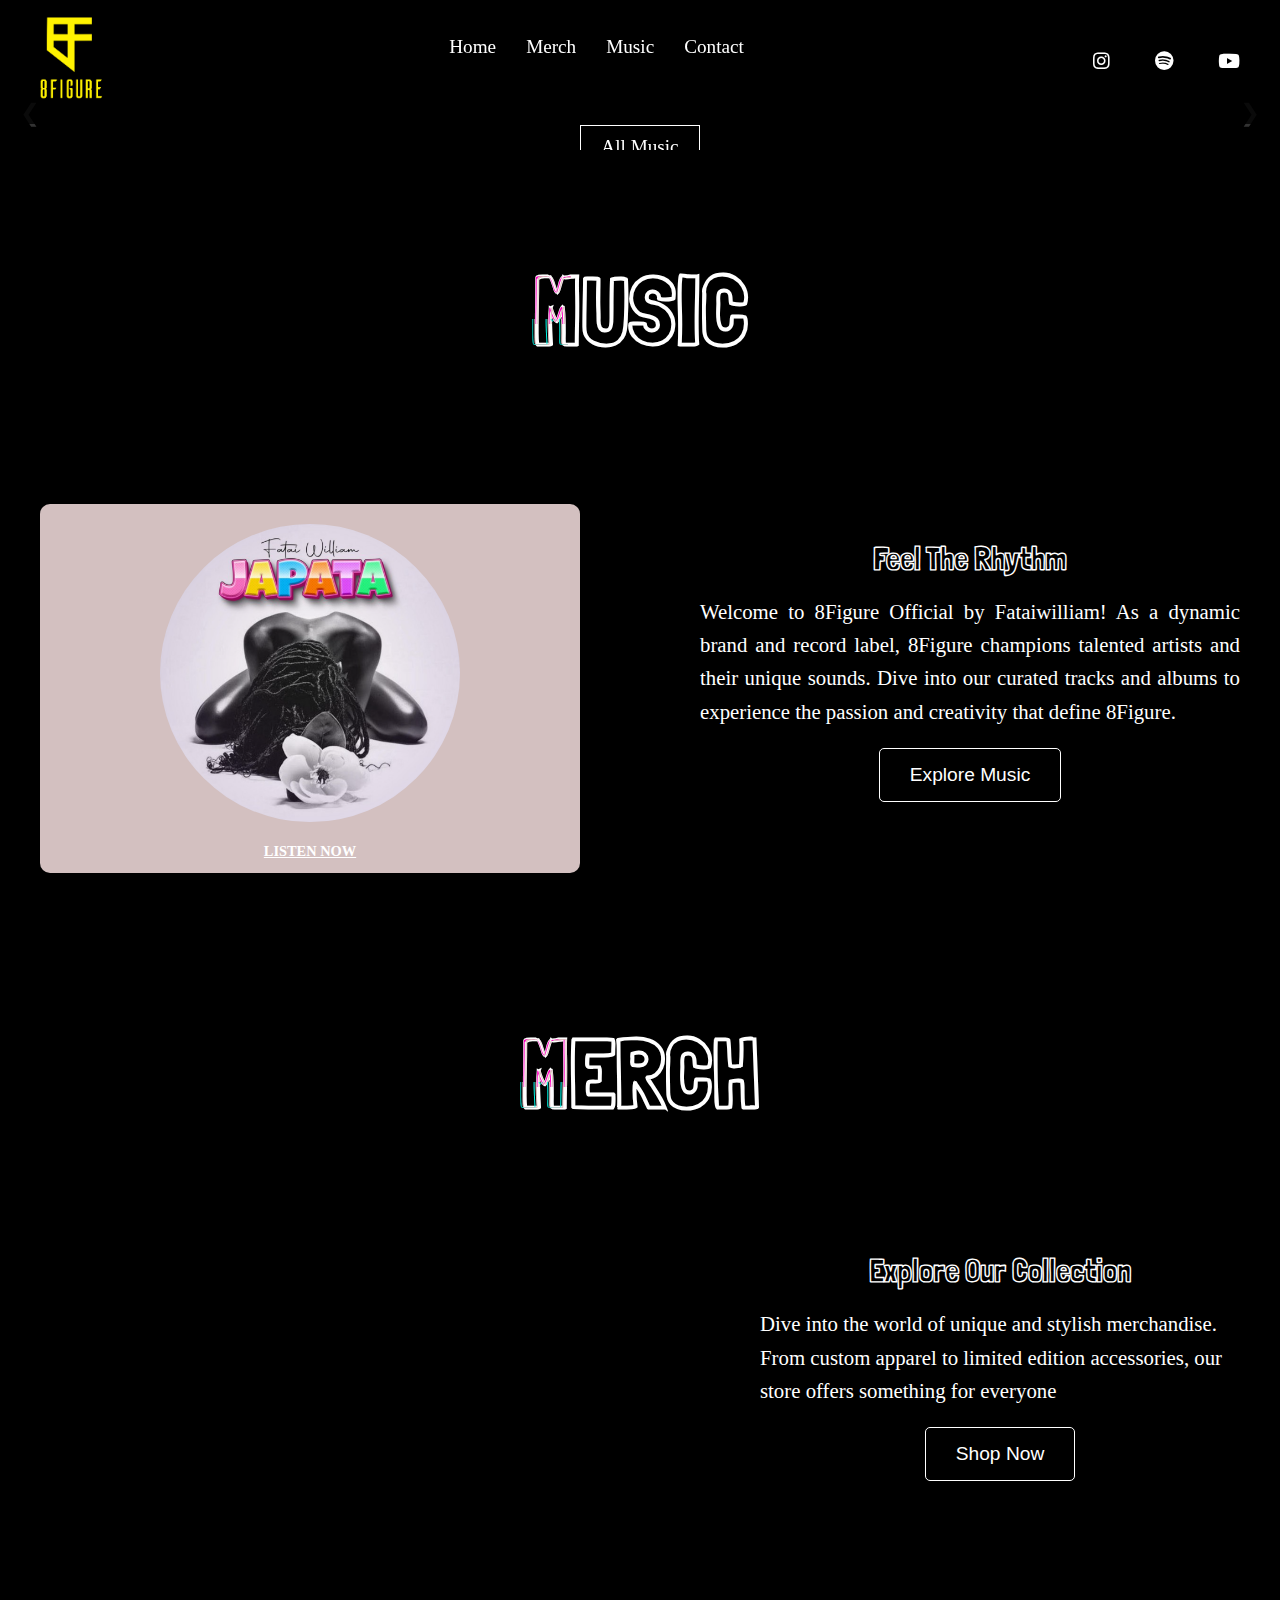
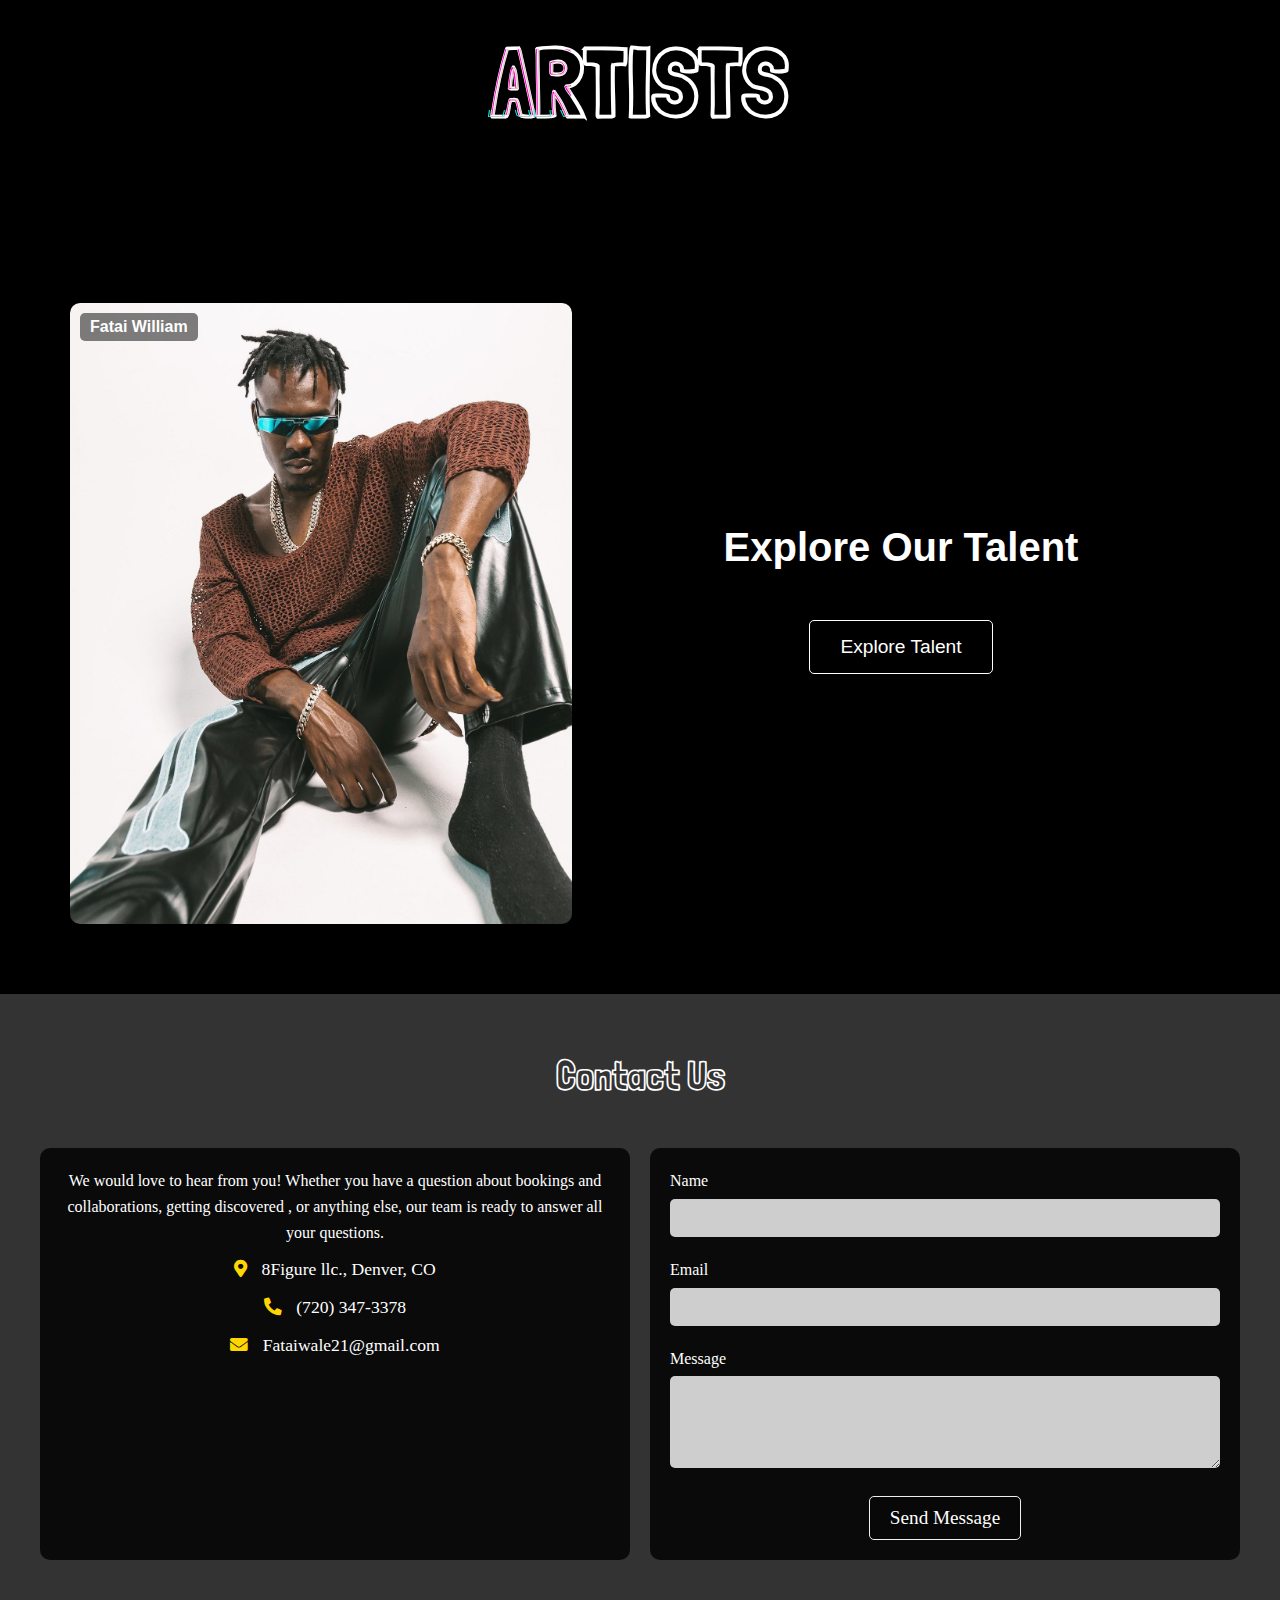
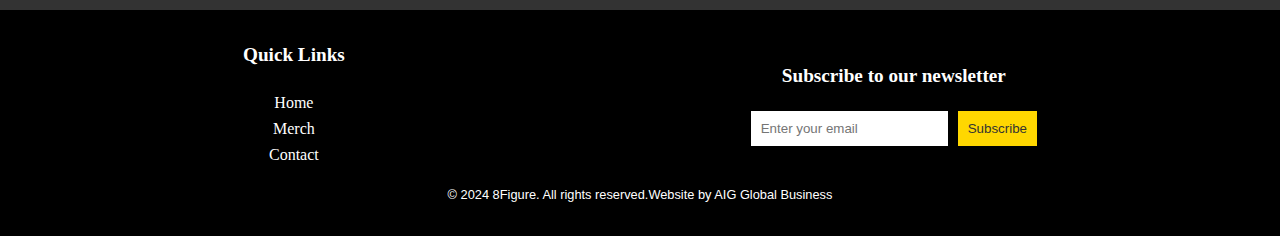
==== commit a7d82fc3: "added contact section to music page" ====
--- a/index.html
+++ b/index.html
@@ -93,13 +93,6 @@
             <a href="https://8figuremerch.myshopify.com/"><button class="shop-btn">Shop Now</button></a>
         </a>
         </div>
-        <!--<div class="merch-samples">
-            <div class="merchsamples-container">
-                <img src="images/Screenshot (1204).png" alt="">
-                <img src="images//merch-cover2.jpg" alt="">
-                <img src="images/Screenshot (1206).png" alt="">
-            </div>
-        </div>-->
     </div>
 </section>
 
@@ -108,95 +101,22 @@
         <div class="glitch" data-text="Artists">
             <h2 class="section-title">Artists</h2>
         </div>
-        <br>
-        <div class="gallery-container">
-            <div class="gallery-item">
-                <a href="https://linktr.ee/fataiwilliam">
-                    <img src="images/FataiImage1.jpg" alt="Fatai William">
-                    <h3>Fatai William</h3>
-                </a>
-            </div>
-            <div class="gallery-text">
-                <H2>Explore Our Talent</H2>
-                <a href="https://linktr.ee/fataiwilliam"><button class="shop-btn">Explore Talent</button></a>
-            </div>
-            <!--<div class="gallery-item">
-                <a href="artist-profile-link2.html">
-                    <img src="images/pexels-marcela-alessandra-789314-1885213.jpg" alt="Artist 2">
-                    <h3>Camila</h3>
-                </a>
-            </div>
-            <div class="gallery-item">
-                <a href="artist-profile-link3.html">
-                    <img src="images/pexels-eric-esma-302047-894156.jpg" alt="Artist 3">
-                    <h3>Caleb</h3>
-                </a>
-            </div>
-            <div class="gallery-item">
-                <a href="artist-profile-link4.html">
-                    <img src="images/pexels-wesleydavi-3778702.jpg" alt="Artist 4">
-                    <h3>Maria</h3>
-                </a>
-            </div> -->
+    </div>
+    <br>
+    <div class="gallery-container">
+        <div class="gallery-item">
+            <a href="https://linktr.ee/fataiwilliam">
+            <img src="images/FataiImage1.jpg" alt="Fatai William">
+            <h3>Fatai William</h3>
+            </a>
+        </div>
+        <div class="gallery-text">
+            <H2>Explore Our Talent</H2>
+            <a href="https://linktr.ee/fataiwilliam"><button class="shop-btn">Explore Talent</button></a>
         </div>
     </div>
 </section>
 
-
-
-    <!--<section >
-        <div class="glitch-con">
-            <div class="glitch" data-text="Artists">
-                <h2 class="section-title">Artists</h2>
-            </div>
-        </div>
-        <div class="image1">
-            <h4>Fatai William</h4>
-            <img src="images/FataiImage1.jpg" alt="">
-        </div>
-    </section> -->
-       <!-- <section id="events-preview">
-            
-                    <h2 class="section-title"> Upcoming Events</h2>
-            </div>
-            <div class="container">
-                <div class="events-grid">
-                    <div class="event-preview" style="background-image: url('images/event1.jpg');">
-                        <div class="event-info">
-                            <h3>To Be Announce..</h3>
-                            <a href="#Contact" class="event-button">Get Notified</a>
-                        </div>
-                    </div>
-                    <div class="event-preview" style="background-image: url('images/event2.jpg');">
-                        <div class="event-info">
-                            <h3>EP Release</h3>
-                            <p class="event-date">Date: August 20, 2024</p>
-                            <p class="event-location">Location: Downtown Denver</p>
-                            <a href="#" class="event-button">Learn More</a>
-                        </div>
-                    </div>
-                    <div class="event-preview" style="background-image: url('images/event3.jpg');">
-                        <div class="event-info">
-                            <h3>8Figure Fashion Show</h3>
-                            <p class="event-date">Date: September 10, 2024</p>
-                            <p class="event-location">Location: Central Park</p>
-                            <a href="#" class="event-button">Learn More</a>
-                        </div>
-                    </div>
-                    <div class="event-preview" style="background-image: url('images/event4.jpg');">
-                        <div class="event-info">
-                            <h3>Local Concert</h3>
-                            <p class="event-date">Date: October 5, 2024</p>
-                            <p class="event-location">Location: Stadium</p>
-                            <a href="#" class="event-button">Learn More</a>
-                        </div>
-                    </div>
-                </div>
-            </div>
-        </section>-->
-      
-     
-   
         <section id="contact">
             <div class="contact-container">
                 <h2 class="contact-title">Contact Us</h2>
--- a/styles.css
+++ b/styles.css
@@ -859,6 +859,7 @@
     .gallery-item {
         flex: 1 1 calc(50% - 20px); /* Two items per row on smaller screens */
     }
+
     .gallery-text h2{
         font-size: 1.8rem;
     }
@@ -870,9 +871,9 @@
 @media (max-width: 480px) {
     hr {
         border: none;
-        height: 0.5px;          /* Thickness */
-        background-color: #f9f2f2; /* Color */
-    } 
+        height: 0.5px;
+        background-color: #f9f2f2;
+    }
     
     .gallery-container{
         padding: 0;
@@ -883,7 +884,8 @@
     }
 
     .gallery-text {
-        display: none;
+        display:;
+        text-align: center;
     }
     /*.gallery-item h3{
         font-size: 0.6rem;
